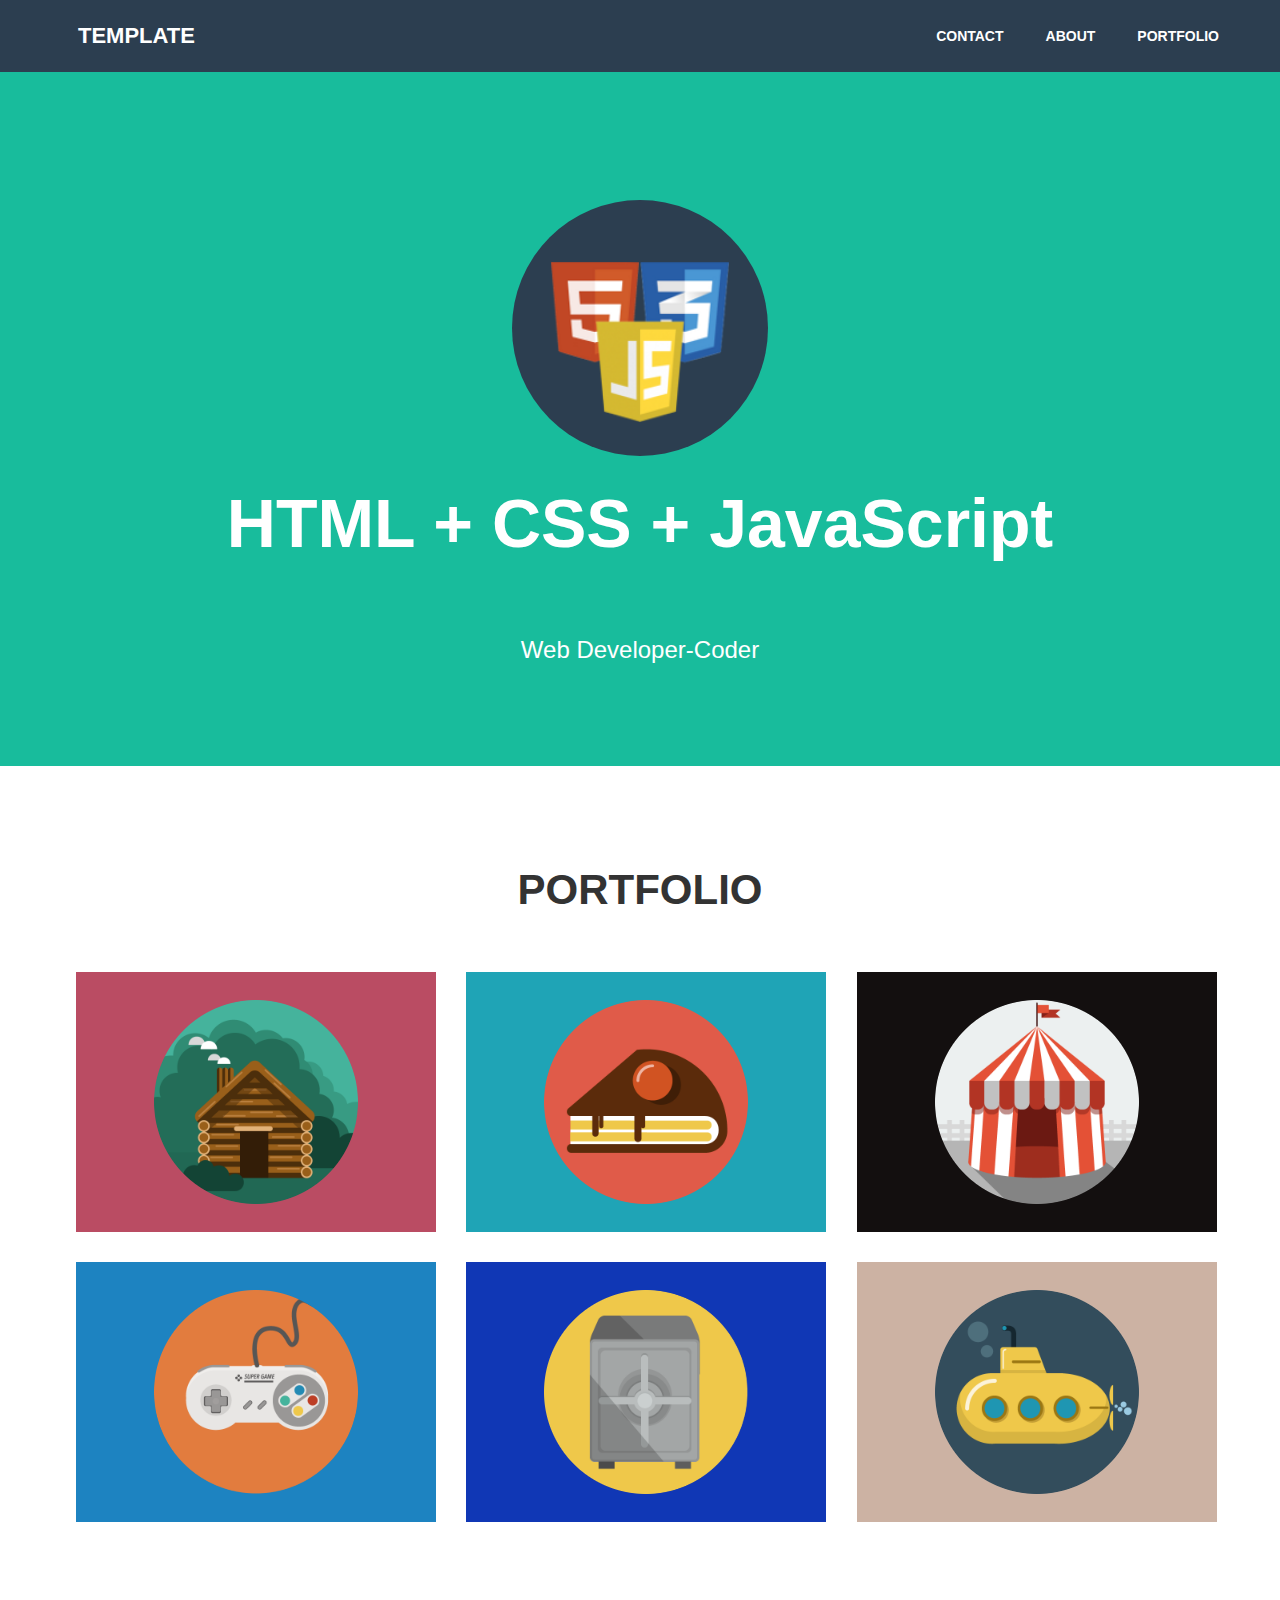
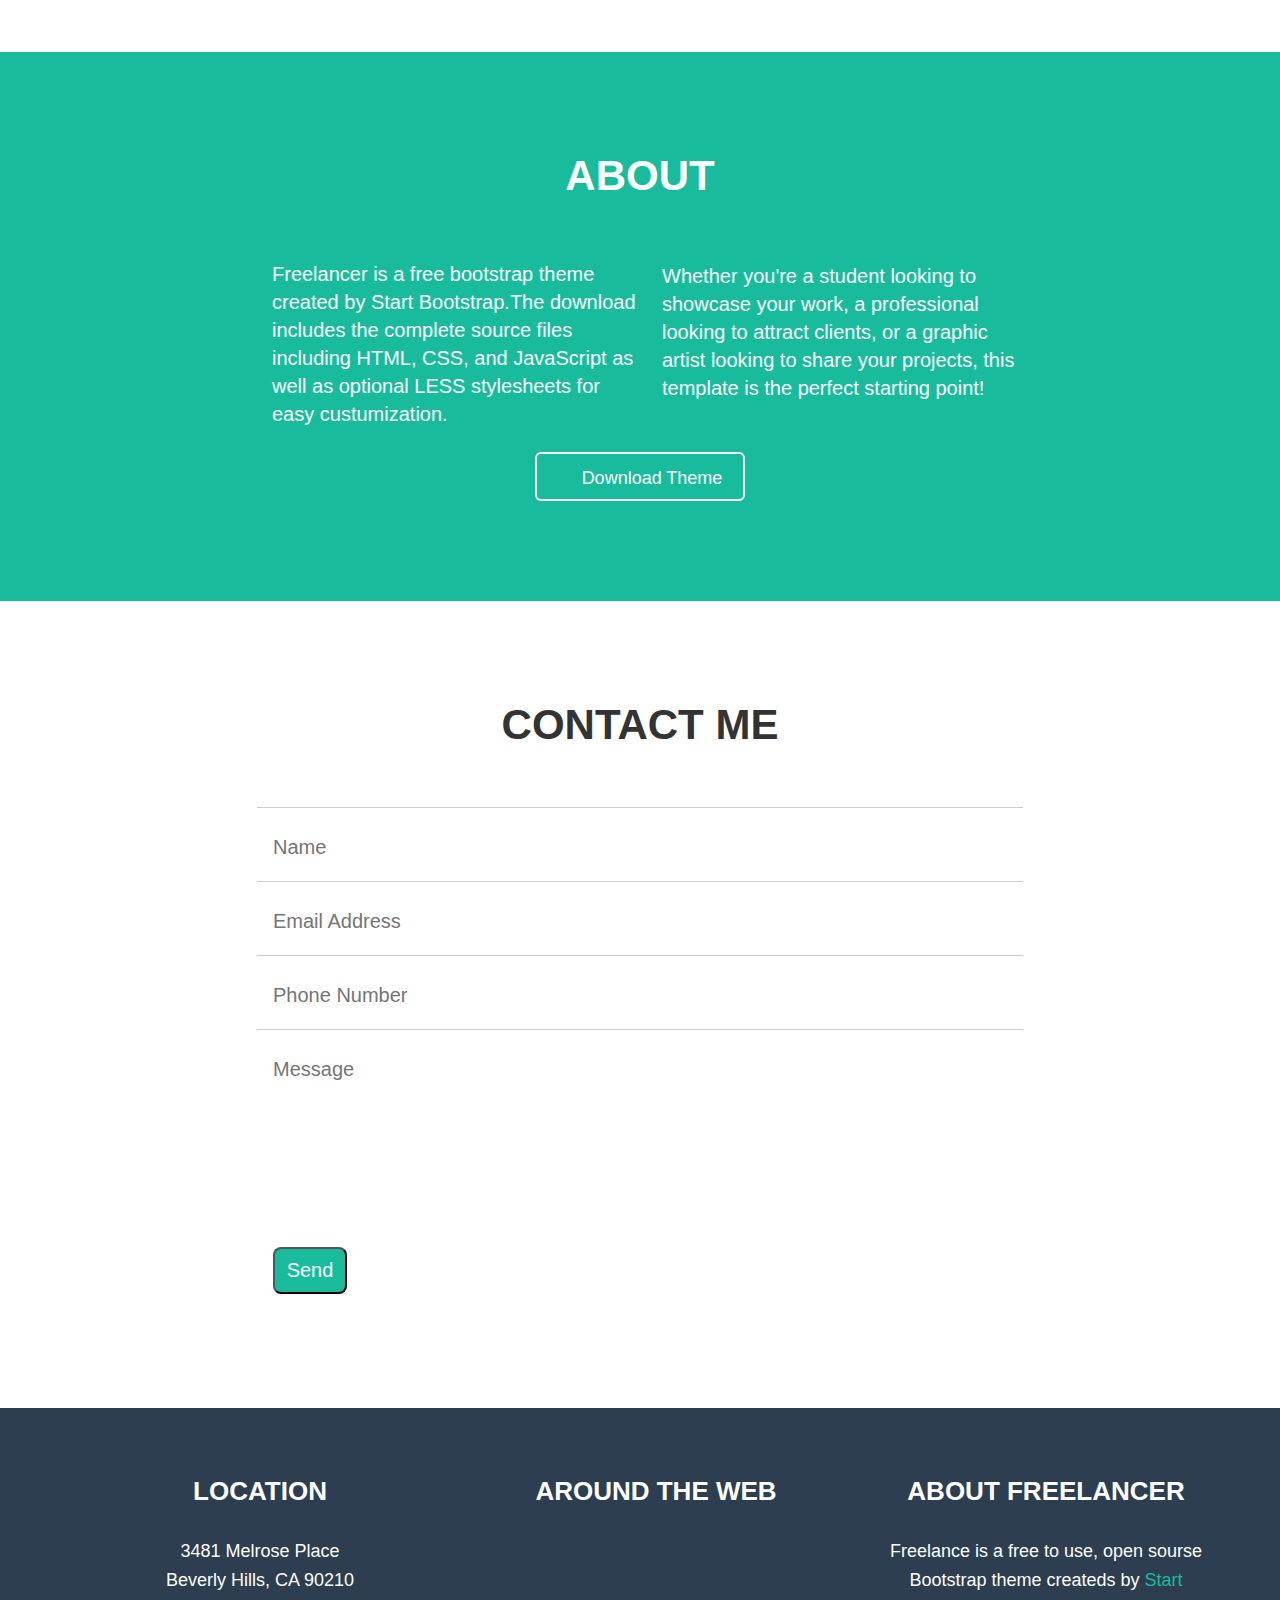
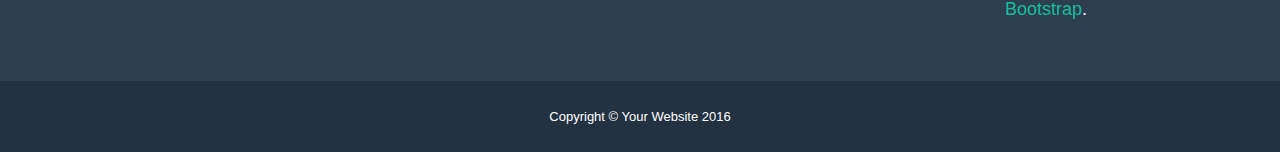
==== first/index.html @ 32bc9514 "init-bottom-pane, init-bottom-bar" ====
<!DOCTYPE html>
<html>
    <head>
        <meta charset="utf-8">
        <title>Template</title>
        <link rel="stylesheet" href="main.css">
    </head>
    <body>
        <div class="top-bar">
            <div class="container">
                <a href="#" class="top-bar-name">Template</a>
                <ul class="top-bar-navigation">
                    <li>
                        <a href="#">Portfolio</a>
                    </li>
                    <li>
                        <a href="#">About</a>
                    </li>
                    <li>
                        <a href="#">Contact</a>
                    </li>
                </ul>
            </div>
        </div>
        <div class="top-pane">
            <div class="container">
                <div class="top-pane-logo"></div>
                    <div class="top-pane-title">HTML + CSS + JavaScript</div>
                    <div class="top-pane-desctiption">Web Developer-Coder</div>
            </div>
        </div>
        <div class="main-content">
            <div class="container">
                <div class="main-content-brief-bag">Portfolio</div>
                <div class="main-content-item-list">
                    <div class="main-content-item home">
                        <img src="img/home.png">
                    </div>
                    <div class="main-content-item cake">
                        <img src="img/cake.png">
                    </div>
                    <div class="main-content-item tent">
                        <img src="img/tent.png">
                    </div>
                    <div class="main-content-item joystick">
                        <img srcset="img/joystick.png">
                    </div>
                    <div class="main-content-item strongbox">
                        <img src="img/strongbox.png">
                    </div>
                    <div class="main-content-item submarine">
                        <img src="img/submarine.png">
                    </div>
                </div>
            </div>
        </div>
        <div class="main-about">
            <div class="container">
                <div class="about-me">About</div>
                <div class="main-about-description">
                    Freelancer is a free bootstrap theme created by Start 
                       Bootstrap.The download includes the complete source 
                       files including HTML, CSS, and JavaScript as well as 
                       optional LESS stylesheets for easy custumization.
                </div>
                <div class="main-about-sentence">
                    <p>Whether you're a student looking to showcase your work,
                    a professional looking to attract clients, or a graphic
                    artist looking to share your projects, this template is
                    the perfect starting point!</p>
                </div>
            </div>
            <form action="" method="post">
                <div class="download-action">
                    <button type="submit">Download Theme</button>
                </div>
            </form>
        </div>
        <div class="main-contact">
            <div class="contain">
                <div class="contact-me">Contact me</div>
                <form action="" method="post">
                    <div class="main-contact wrapper">
                        <div>
                            <input type="text" id="name" placeholder="Name">
                        </div>
                        <div>
                            <input type="text" id="email"
                                   placeholder="Email Address">
                        </div>
                        <div>
                            <input type="text" id="phone"
                                   placeholder="Phone Number">
                        </div>
                        <div>
                            <input type="text" id="message"
                                   placeholder="Message">
                        </div>
                        <div class="send-action">
                            <button type="submit">Send</button>
                        </div>
                    </div>
                </form>
            </div>
        </div>
        <div class="bottom-pane">
            <div class="container">
                <div class="bottom-pane-location">
                    <div class="bottom-pane-title">
                        Location
                    </div>
                    <div class="bottom-pane-place">
                        3481 Melrose Place
                    </div>
                    <div class="bottom-pane-street">
                        Beverly Hills, CA 90210
                    </div>
                </div>
                <div class="bottom-pane-web">
                    <div class="bottom-pane-title">
                        Around The Web
                    </div>
                </div>
                <div class="bottom-pane-freelancer">
                    <div class="bottom-pane-title">
                        About freelancer
                    </div>
                    <div class="bottom-pane-text">
                        Freelance is a free to use, open sourse
                        Bootstrap theme createds by <a href="#">Start
                        Bootstrap</a>.
                    </div>
                </div>
            </div>
        </div>
        <div class="bottom-bar">
            <div class="container">
            Copyright &#169; Your Website 2016
            </div>
        </div>
    </body>
</html>
---- first/main.css ----
body {
    margin:0;
    height: 3349px;
    font-family: sans-serif;
}
body:after {
    content: '';
    display: block;
    background: url(screenshot.png) top center no-repeat;
    width: 100%;
    height: 3349px;
    position: absolute;
    top: 0;
    left: 0;
    opacity: 0.6;
}
body:hover:after {
    display: none;
}
.top-bar {
    background: #2c3e50;
    color: #fff;
}
.top-bar-name {
    text-transform: uppercase;
    font-size: 22px;
    font-weight: 900;
    line-height: 46px;
    padding: 13px 38px;
    display: inline-block;
    color: #fff;
    text-decoration: none;
}
.container {
    max-width: 1200px;
    margin: 0 auto;
}
.top-bar-navigation, .top-bar-navigation li {
    display: inline-block;
    list-style: none;
    margin: 0;
    padding: 0;
    float: right;
}
.top-bar-navigation a {
    text-transform: uppercase;
    text-decoration: none;
    font-size: 14px;
    font-weight: 900;
    line-height: 44px;
    padding: 14px 21px;
    display: inline-block;
    color: #fff;
}
.container:after {
  content: '';
  display: block;
  clear: both;
}
.top-pane {
    background: #18bc9c;
    text-align: center;
    padding: 128px 0 102px;
 }
.top-pane-logo {
    background: #2c3e50;
    width: 256px;
    height: 256px;
    border-radius: 128px;
    background: #2c3e50
        url("img/logo.png") no-repeat 50% 65%;
    background-size: 180px;
    margin: 0 auto;
}
.top-pane-title{
    font-size: 68px;
    font-weight: bold;
    color: #fff;
    margin: 28px auto;
    
}
.top-pane-desctiption {
    font-size: 24px;
    color: #fff;
    font-weight: 500;
    text-transform: capitalize;
    white-space: pre;
    padding-top: 46px;
    margin: 0 auto;
}
.main-content-brief-bag {
    font-size: 42px;
    text-transform: uppercase;
    font-weight: 900;
    text-align: center;
    color: #333;
    padding: 100px 0 38px;
}
.main-content {    
    padding-bottom: 120px;
}
.main-content-item {
    display: inline-block;
    width: 30%;
    margin: 20px 0 10px 36px;
    vertical-align: top;
}
img {
    padding: 28px 78px 24px;
}
.home {
    background: #ba4c63;
}
.cake {
    background: #1fa4b6;
}
.tent {
    background: #130f0f;
}
.joystick {
    background: #1d83c1;
}
.strongbox {
    background: #1037b5;
}
.submarine {
    background: #ccb2a3;
}
.cake ,.strongbox ,.tent ,.submarine {
    margin-left: 26px;
}
.main-about {
    background: #18bc9c;
    padding-bottom: 100px;
    color: #fff;
    
}
.about-me {
    font-size: 42px;
    text-transform: uppercase;
    font-weight: 900;
    text-align: center;
    padding: 100px 0 42px;
}
.main-about-description {
    padding: 18px 0 0 232px;
    font-size: 20px;
    width: 370px;
    float: left;
    line-height: 1.4;
}
.main-about-sentence {
    padding: 0 218px 0 0;
    font-size: 20px;
    width: 360px;
    float: right;
    line-height: 1.4;
}
.about-me:after {
    content: "";
  display: table;
  clear: both;
}
.download-action button {
    display: block;
    width: 210px;
    border: 2px solid #fff;
    border-radius: 6px;
    color: #fff;
    background: #18bc9c;
    margin: 24px auto 0;
    font-size: 18px;
    padding: 14px 20px 10px 44px;
}
.main-contact {
    text-align: center;
}
.contact-me {
    font-size: 42px;
    text-transform: uppercase;
    font-weight: 900;
    padding: 100px 0 58px;
    color: #333;
}
.main-contact form {
    width: 100%;
}
.main-contact input {
    border: none;
    border-top: 1px solid #ccc;
    background: #fff;
    font-size: 20px;
    color: #a0a0a0;
    padding: 28px 20px 22px 16px;
    width: 730px;
    margin: 0 auto;
}
.send-action button {
    margin: 144px 660px 114px 0;
    font-size: 20px;
    padding: 10px 12px;
    border-radius: 8px;
    background: #18bc9c;
    color: #fff;
}
.bottom-pane{
    width: 100%;
    background: #2c3e50;
    color: #fff;
    text-align: center;
    padding-bottom: 58px;
}
.bottom-pane-title {
    font-size: 26px;
    text-transform: uppercase;
    font-weight: bold;
    padding: 68px 0 30px;
}
.bottom-pane-location {
    margin-left: 40px;
}
.bottom-pane-location,
.bottom-pane-web,
.bottom-pane-freelancer {
    float: left;
    width: 30%;
    
}
.bottom-pane:after {
  content: "";
  display: table;
  clear: both;
}
.bottom-pane-street,
.bottom-pane-place,
.bottom-pane-text {
     font-size: 18px;
     line-height: 1.6;
}
.bottom-pane-web {
    margin-left: 36px;
}
.bottom-pane-freelancer {
    margin-left: 30px;
}
.bottom-pane-text a {
    text-decoration: none;
    color: #18bc9c;
}
.bottom-bar {
    background: #233140;
    text-align: center;
    font-size: 13px;
    padding: 28px 0 28px;
    color: #fff;
}
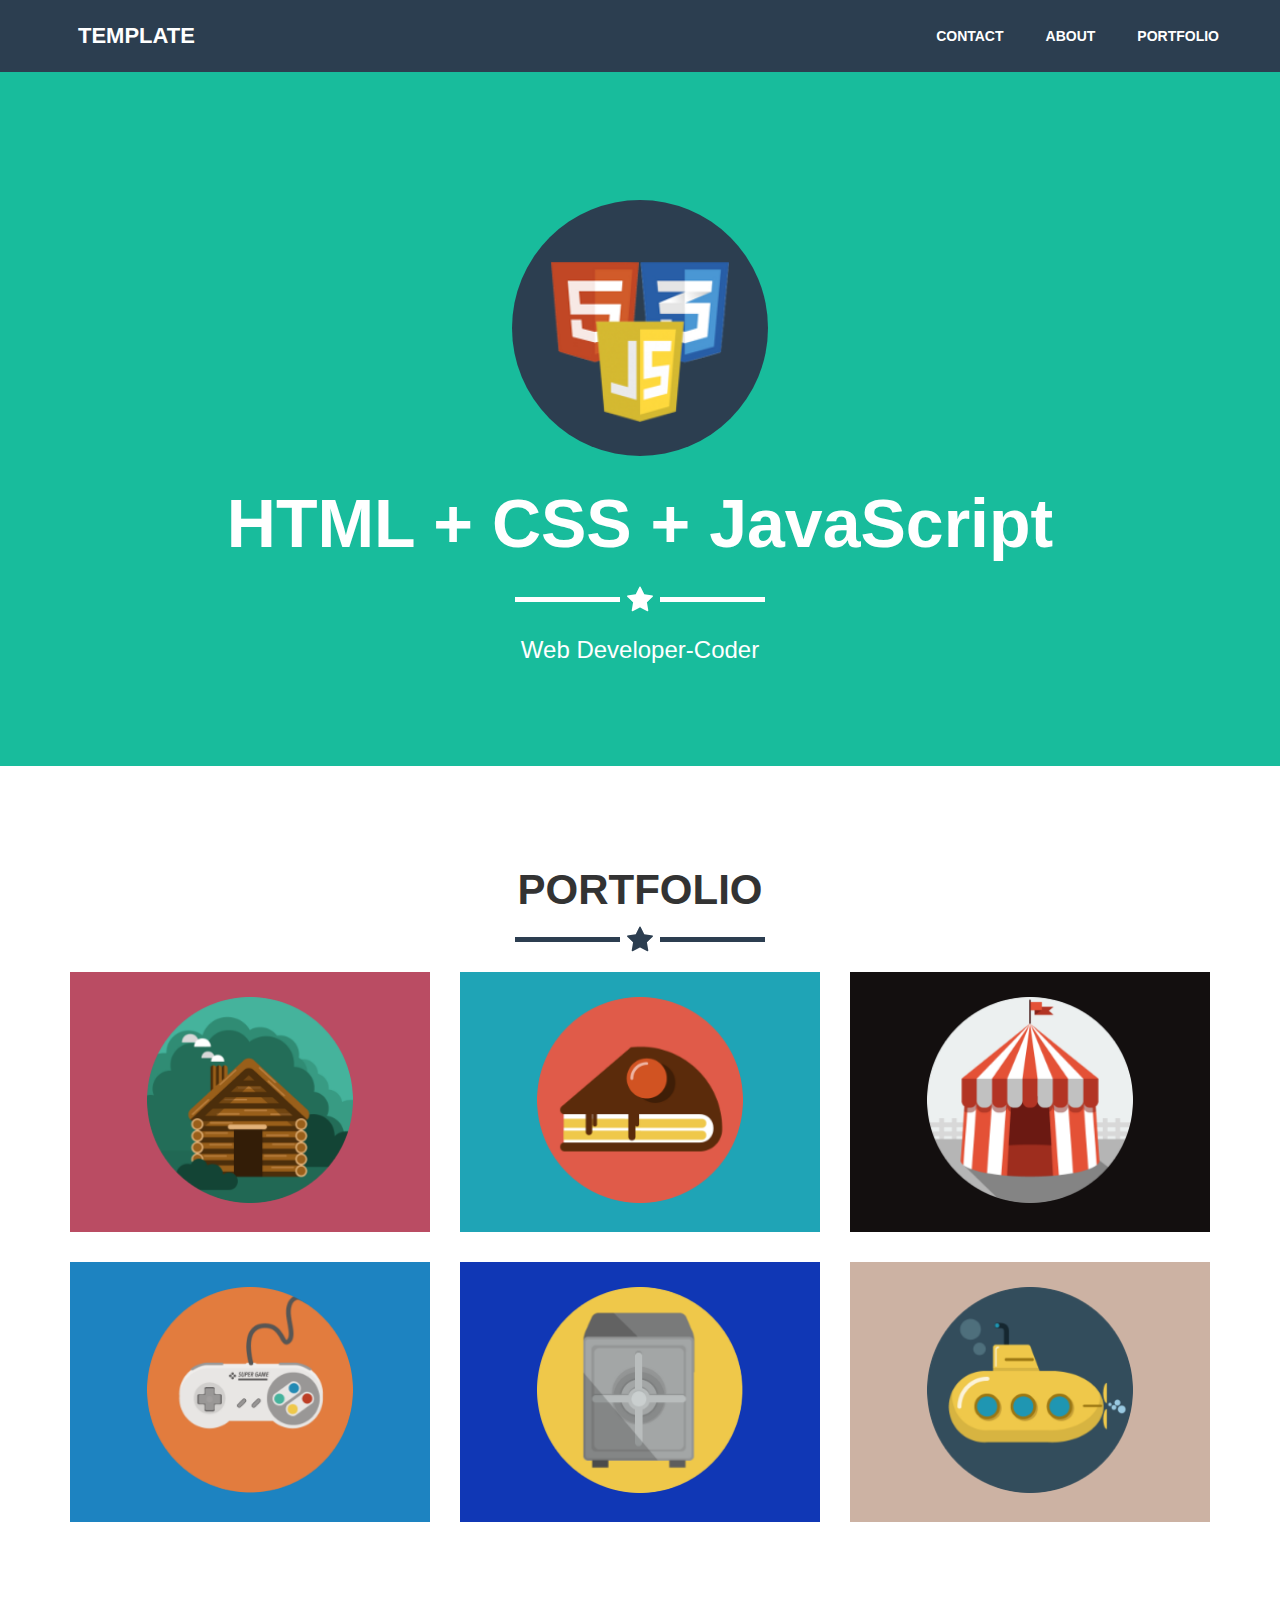
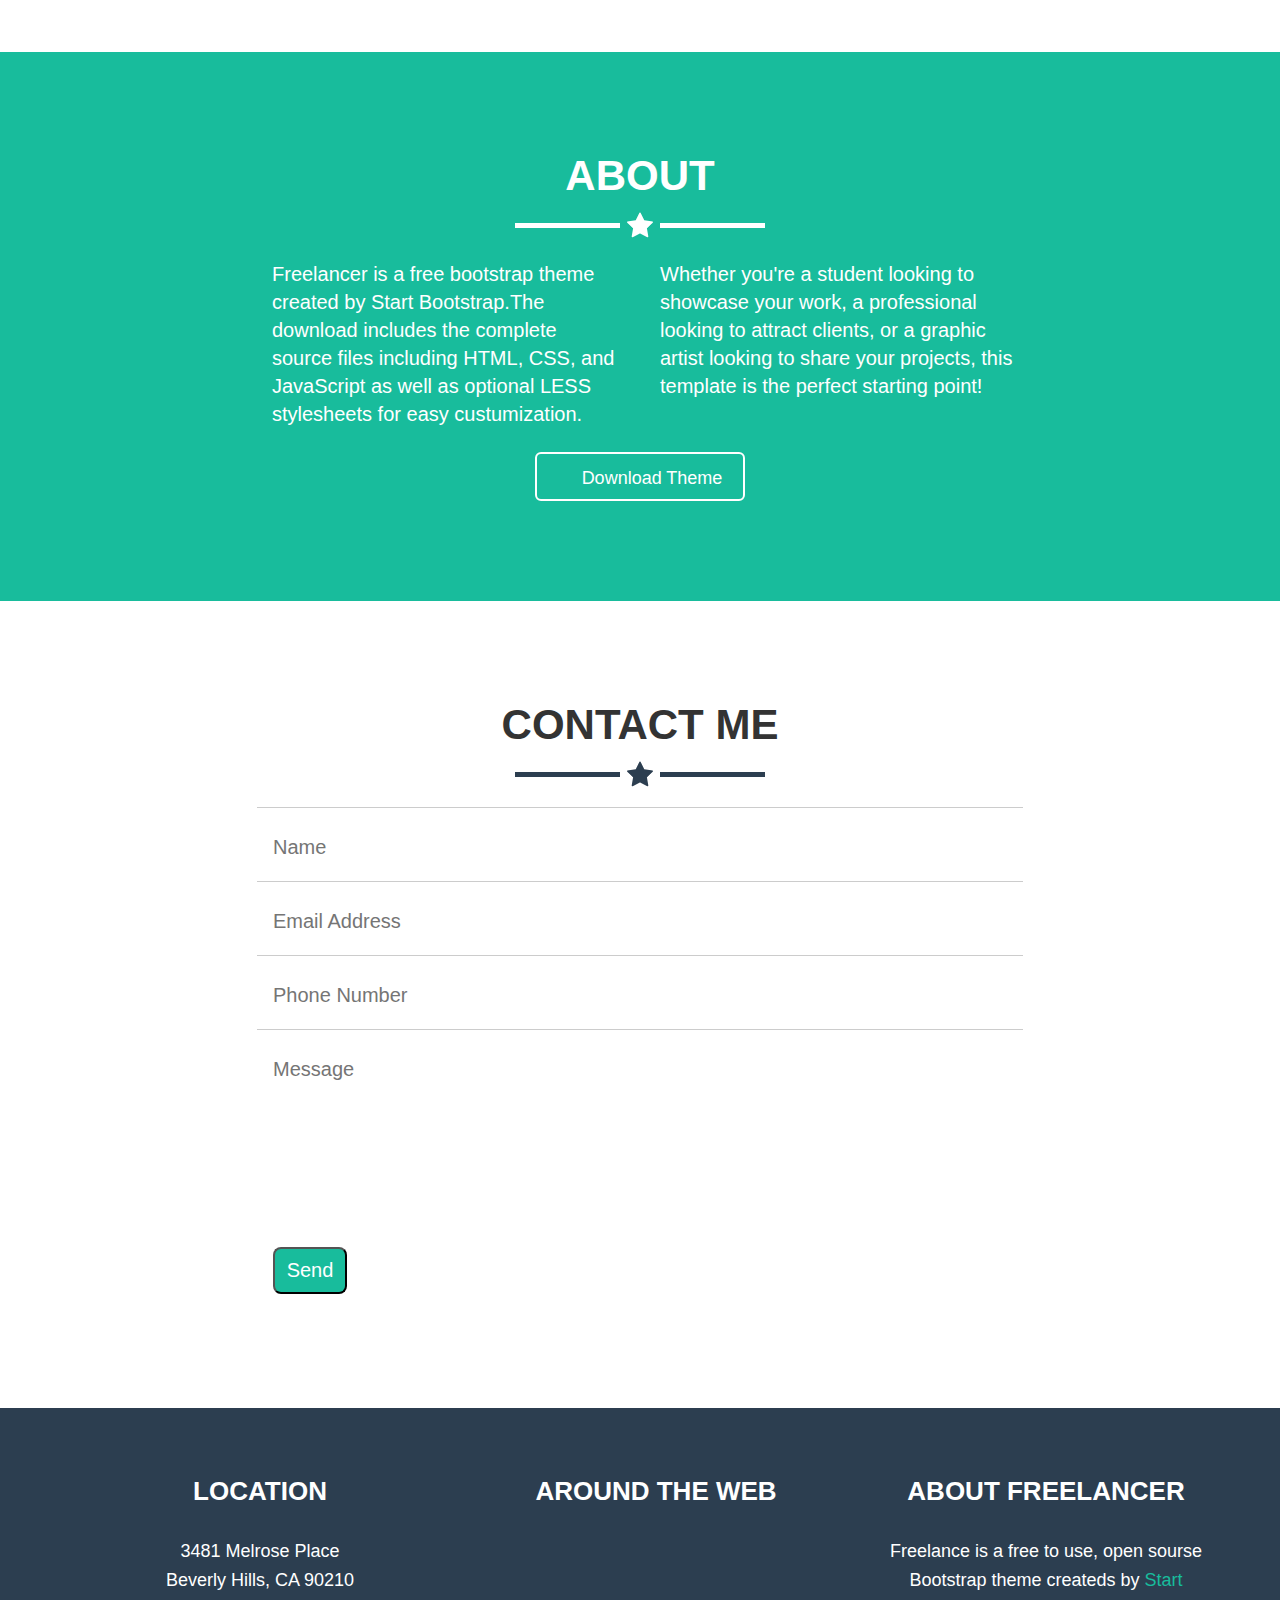
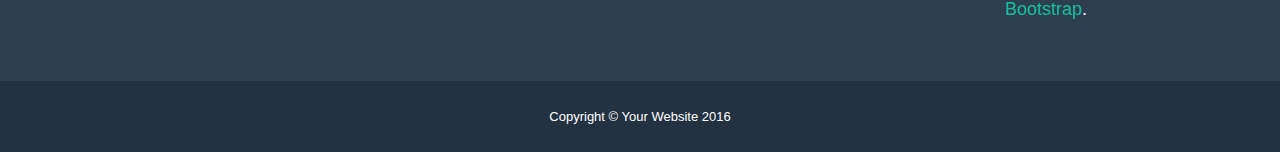
==== commit 8f3e3119: "init-bottom-pane, init-bottom-bar" ====
--- a/first/index.html
+++ b/first/index.html
@@ -64,10 +64,10 @@
                        optional LESS stylesheets for easy custumization.
                 </div>
                 <div class="main-about-sentence">
-                    <p>Whether you're a student looking to showcase your work,
+                    Whether you're a student looking to showcase your work,
                     a professional looking to attract clients, or a graphic
                     artist looking to share your projects, this template is
-                    the perfect starting point!</p>
+                    the perfect starting point!
                 </div>
             </div>
             <form action="" method="post">
@@ -134,9 +134,7 @@
             </div>
         </div>
         <div class="bottom-bar">
-            <div class="container">
-            Copyright &#169; Your Website 2016
-            </div>
+            Copyright &copy; Your Website 2016
         </div>
     </body>
 </html>--- a/first/main.css
+++ b/first/main.css
@@ -4,7 +4,7 @@
     font-family: sans-serif;
 }
 body:after {
-    content: '';
+    /*content: '';*/
     display: block;
     background: url(screenshot.png) top center no-repeat;
     width: 100%;
@@ -72,12 +72,19 @@
     background-size: 180px;
     margin: 0 auto;
 }
-.top-pane-title{
+.top-pane-title {
     font-size: 68px;
     font-weight: bold;
     color: #fff;
-    margin: 28px auto;
-    
+    margin: 28px auto 0;
+}
+.top-pane-title:after {
+    content: '';
+    display: block;
+    max-width: 250px;
+    height: 26px;
+    background: url("img/star.png") no-repeat center center;
+    margin: 24px auto 0;
 }
 .top-pane-desctiption {
     font-size: 24px;
@@ -85,7 +92,7 @@
     font-weight: 500;
     text-transform: capitalize;
     white-space: pre;
-    padding-top: 46px;
+    padding-top: 24px;
     margin: 0 auto;
 }
 .main-content-brief-bag {
@@ -94,19 +101,37 @@
     font-weight: 900;
     text-align: center;
     color: #333;
-    padding: 100px 0 38px;
+    padding: 100px 0 0;
+}
+.main-content-brief-bag:after {
+    content: '';
+    display: block;
+    max-width: 250px;
+    height: 26px;
+    background: url("img/star-blue.png") no-repeat center center;
+    margin: 12px auto 0;
 }
 .main-content {    
-    padding-bottom: 120px;
+    padding-bottom: 100px;
 }
 .main-content-item {
-    display: inline-block;
-    width: 30%;
-    margin: 20px 0 10px 36px;
-    vertical-align: top;
+    display: block;
+    width: 33.33%;
+    float: left;
+    padding: 25px 0;
+    margin: 0 0 30px;
+    text-align: center;
+    border-left: 15px solid #fff;
+    border-right: 15px solid #fff;
+    box-sizing: border-box;
+    box-shadow: 0 0 5px 0 #fff;
 }
 img {
-    padding: 28px 78px 24px;
+    max-width: 206px;
+    width: 80%;
+}
+.main-content-item-list {
+    padding: 20px 15px;
 }
 .home {
     background: #ba4c63;
@@ -125,9 +150,6 @@
 }
 .submarine {
     background: #ccb2a3;
-}
-.cake ,.strongbox ,.tent ,.submarine {
-    margin-left: 26px;
 }
 .main-about {
     background: #18bc9c;
@@ -140,25 +162,38 @@
     text-transform: uppercase;
     font-weight: 900;
     text-align: center;
-    padding: 100px 0 42px;
+    padding: 100px 0 0;
+}
+.about-me:after {
+    content: '';
+    display: block;
+    max-width: 250px;
+    height: 26px;
+    background: url("img/star.png") no-repeat center center;
+    margin: 12px auto 0;
 }
 .main-about-description {
-    padding: 18px 0 0 232px;
+    padding: 22px 20px 0;
     font-size: 20px;
-    width: 370px;
+    width: 50%;
     float: left;
     line-height: 1.4;
+    box-sizing: border-box;
 }
 .main-about-sentence {
-    padding: 0 218px 0 0;
+    padding: 22px 0 0 20px;
     font-size: 20px;
-    width: 360px;
-    float: right;
+    width: 50%;
+    float: left;
     line-height: 1.4;
+    box-sizing: border-box;
+}
+.main-about .container {
+    max-width: 776px;
 }
 .about-me:after {
     content: "";
-  display: table;
+  display: block;
   clear: both;
 }
 .download-action button {
@@ -179,8 +214,16 @@
     font-size: 42px;
     text-transform: uppercase;
     font-weight: 900;
-    padding: 100px 0 58px;
+    padding: 100px 0 20px;
     color: #333;
+}
+.contact-me:after {
+    content: '';
+    display: block;
+    max-width: 250px;
+    height: 26px;
+    background: url("img/star-blue.png") no-repeat center center;
+    margin: 12px auto 0;
 }
 .main-contact form {
     width: 100%;
@@ -192,7 +235,8 @@
     font-size: 20px;
     color: #a0a0a0;
     padding: 28px 20px 22px 16px;
-    width: 730px;
+    width: 100%;
+    max-width: 730px;
     margin: 0 auto;
 }
 .send-action button {
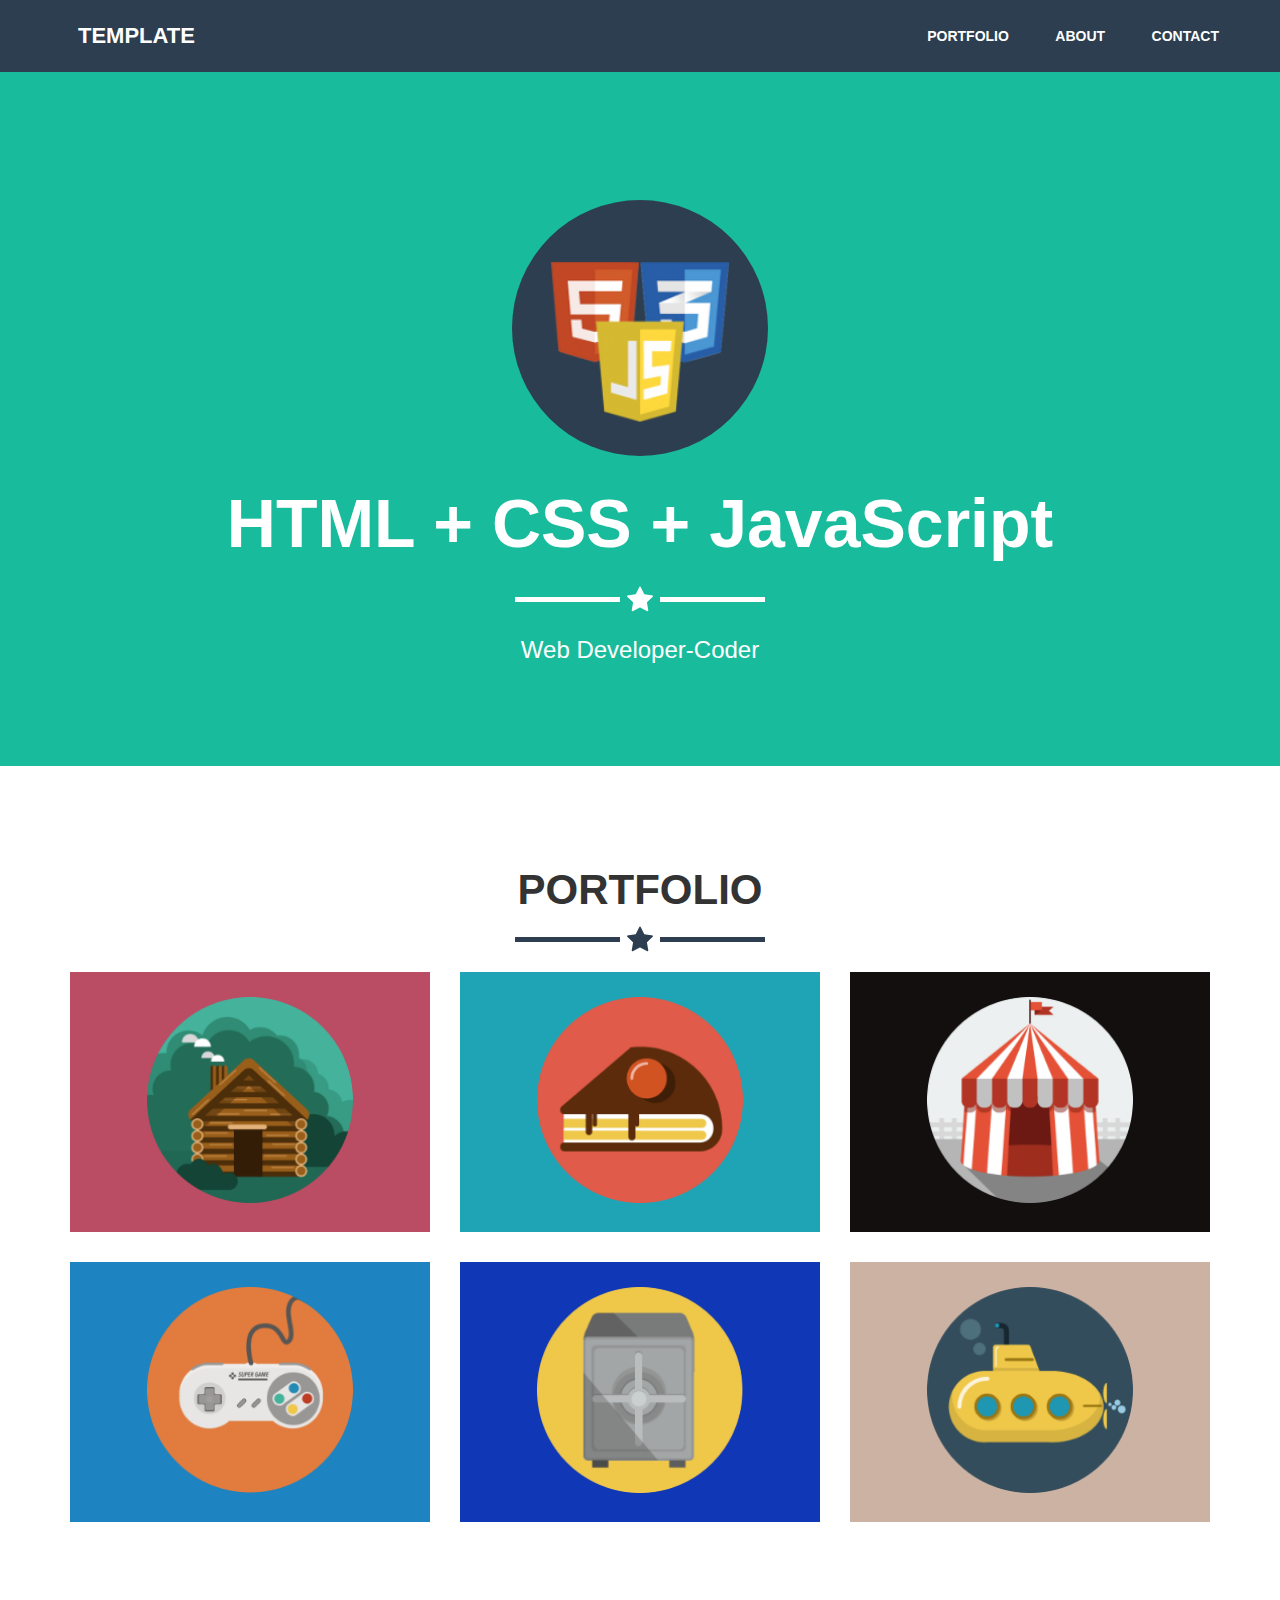
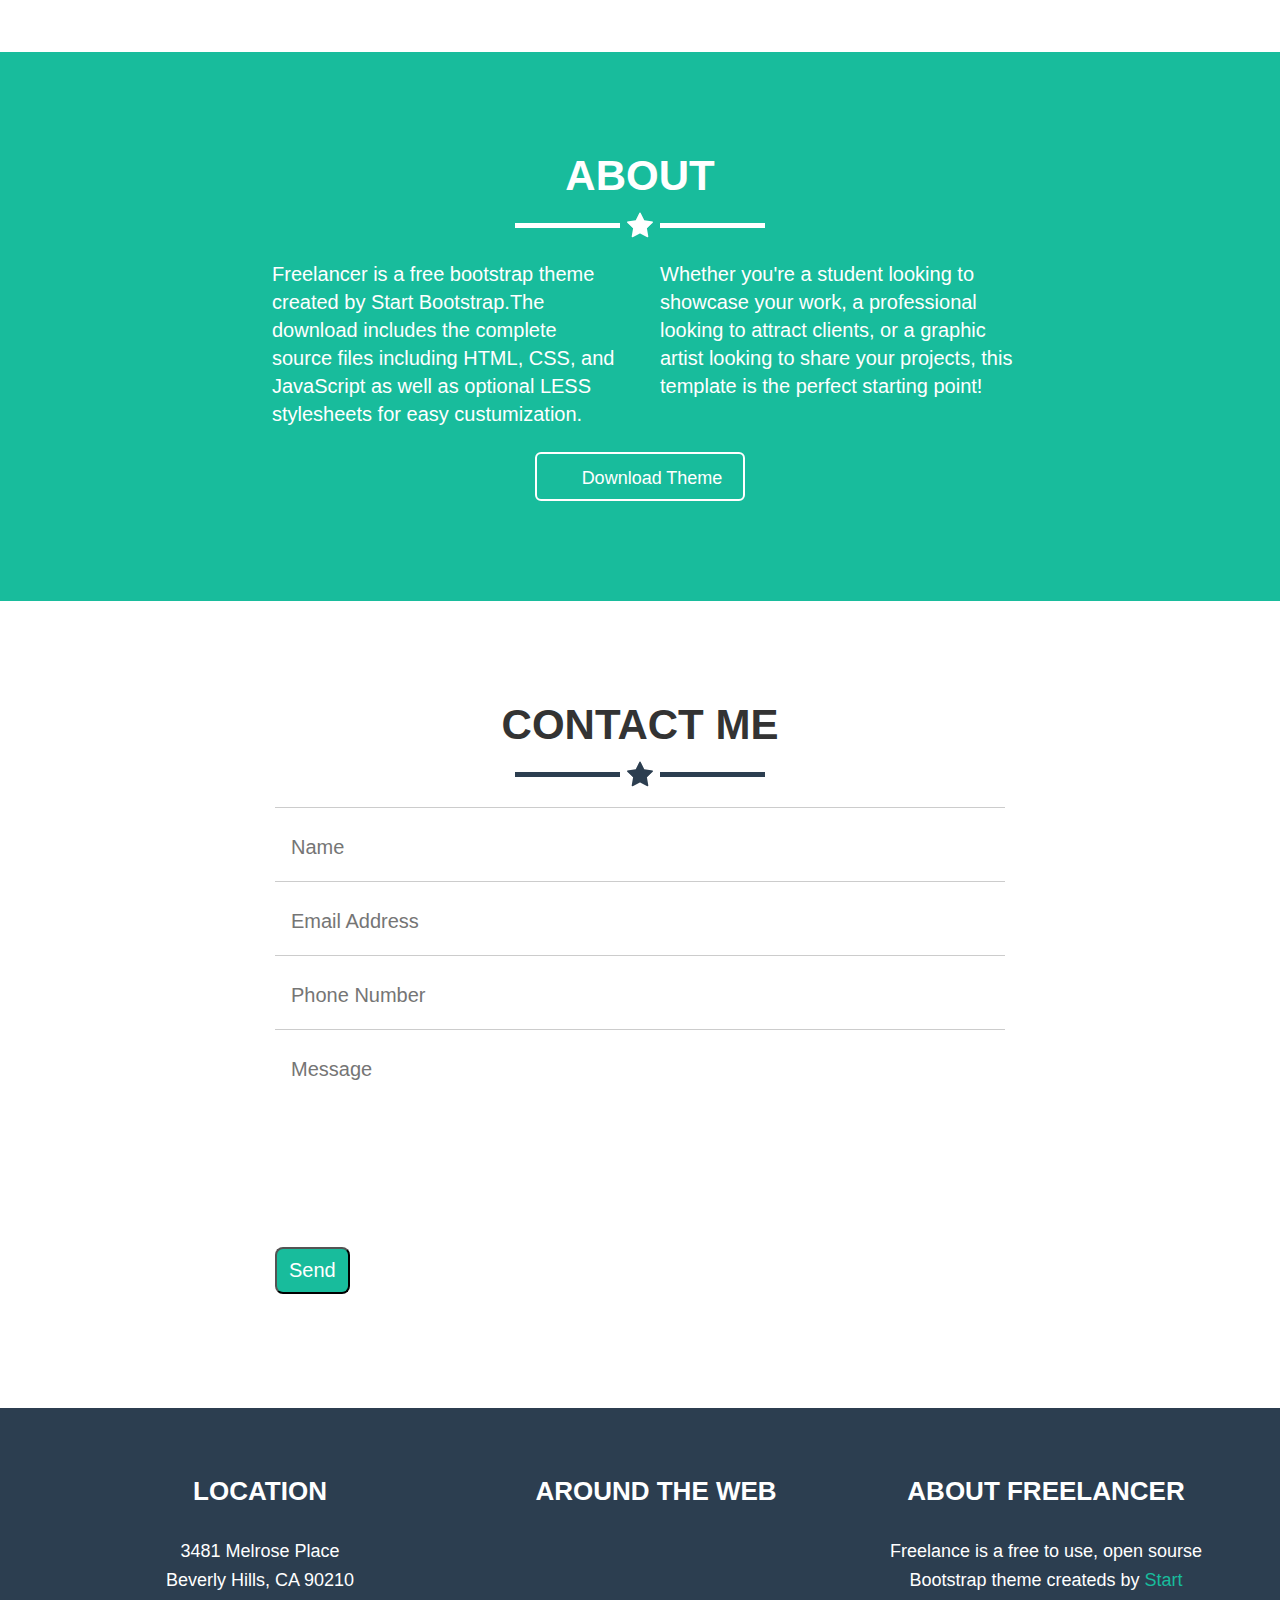
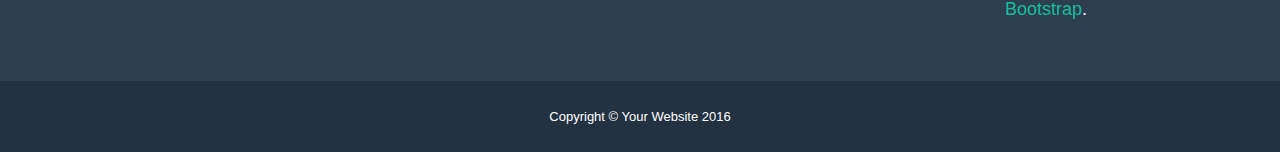
==== commit 6cde365d: "init-bottom-pane, init-bottom-bar" ====
--- a/first/index.html
+++ b/first/index.html
@@ -77,7 +77,7 @@
             </form>
         </div>
         <div class="main-contact">
-            <div class="contain">
+            <div class="container">
                 <div class="contact-me">Contact me</div>
                 <form action="" method="post">
                     <div class="main-contact wrapper">
--- a/first/main.css
+++ b/first/main.css
@@ -1,21 +1,6 @@
 body {
     margin:0;
-    height: 3349px;
     font-family: sans-serif;
-}
-body:after {
-    /*content: '';*/
-    display: block;
-    background: url(screenshot.png) top center no-repeat;
-    width: 100%;
-    height: 3349px;
-    position: absolute;
-    top: 0;
-    left: 0;
-    opacity: 0.6;
-}
-body:hover:after {
-    display: none;
 }
 .top-bar {
     background: #2c3e50;
@@ -30,6 +15,7 @@
     display: inline-block;
     color: #fff;
     text-decoration: none;
+    float: left;
 }
 .container {
     max-width: 1200px;
@@ -40,6 +26,8 @@
     list-style: none;
     margin: 0;
     padding: 0;
+}
+.top-bar-navigation {
     float: right;
 }
 .top-bar-navigation a {
@@ -228,6 +216,9 @@
 .main-contact form {
     width: 100%;
 }
+.main-contact .container {
+    max-width: 730px;
+}
 .main-contact input {
     border: none;
     border-top: 1px solid #ccc;
@@ -236,16 +227,19 @@
     color: #a0a0a0;
     padding: 28px 20px 22px 16px;
     width: 100%;
-    max-width: 730px;
-    margin: 0 auto;
+    box-sizing: border-box;
 }
 .send-action button {
-    margin: 144px 660px 114px 0;
+    margin: 144px 0 114px 0;
     font-size: 20px;
     padding: 10px 12px;
     border-radius: 8px;
     background: #18bc9c;
     color: #fff;
+}
+.send-action {
+    text-align: left;
+    
 }
 .bottom-pane{
     width: 100%;
@@ -297,4 +291,16 @@
     font-size: 13px;
     padding: 28px 0 28px;
     color: #fff;
+}
+@media (max-width: 750px) {
+    .top-bar-name {
+        display: block;
+        text-align: center;
+        float: none;
+    }
+    .top-bar-navigation  {
+        display: block;
+        float: none;
+        text-align: center;
+    }
 }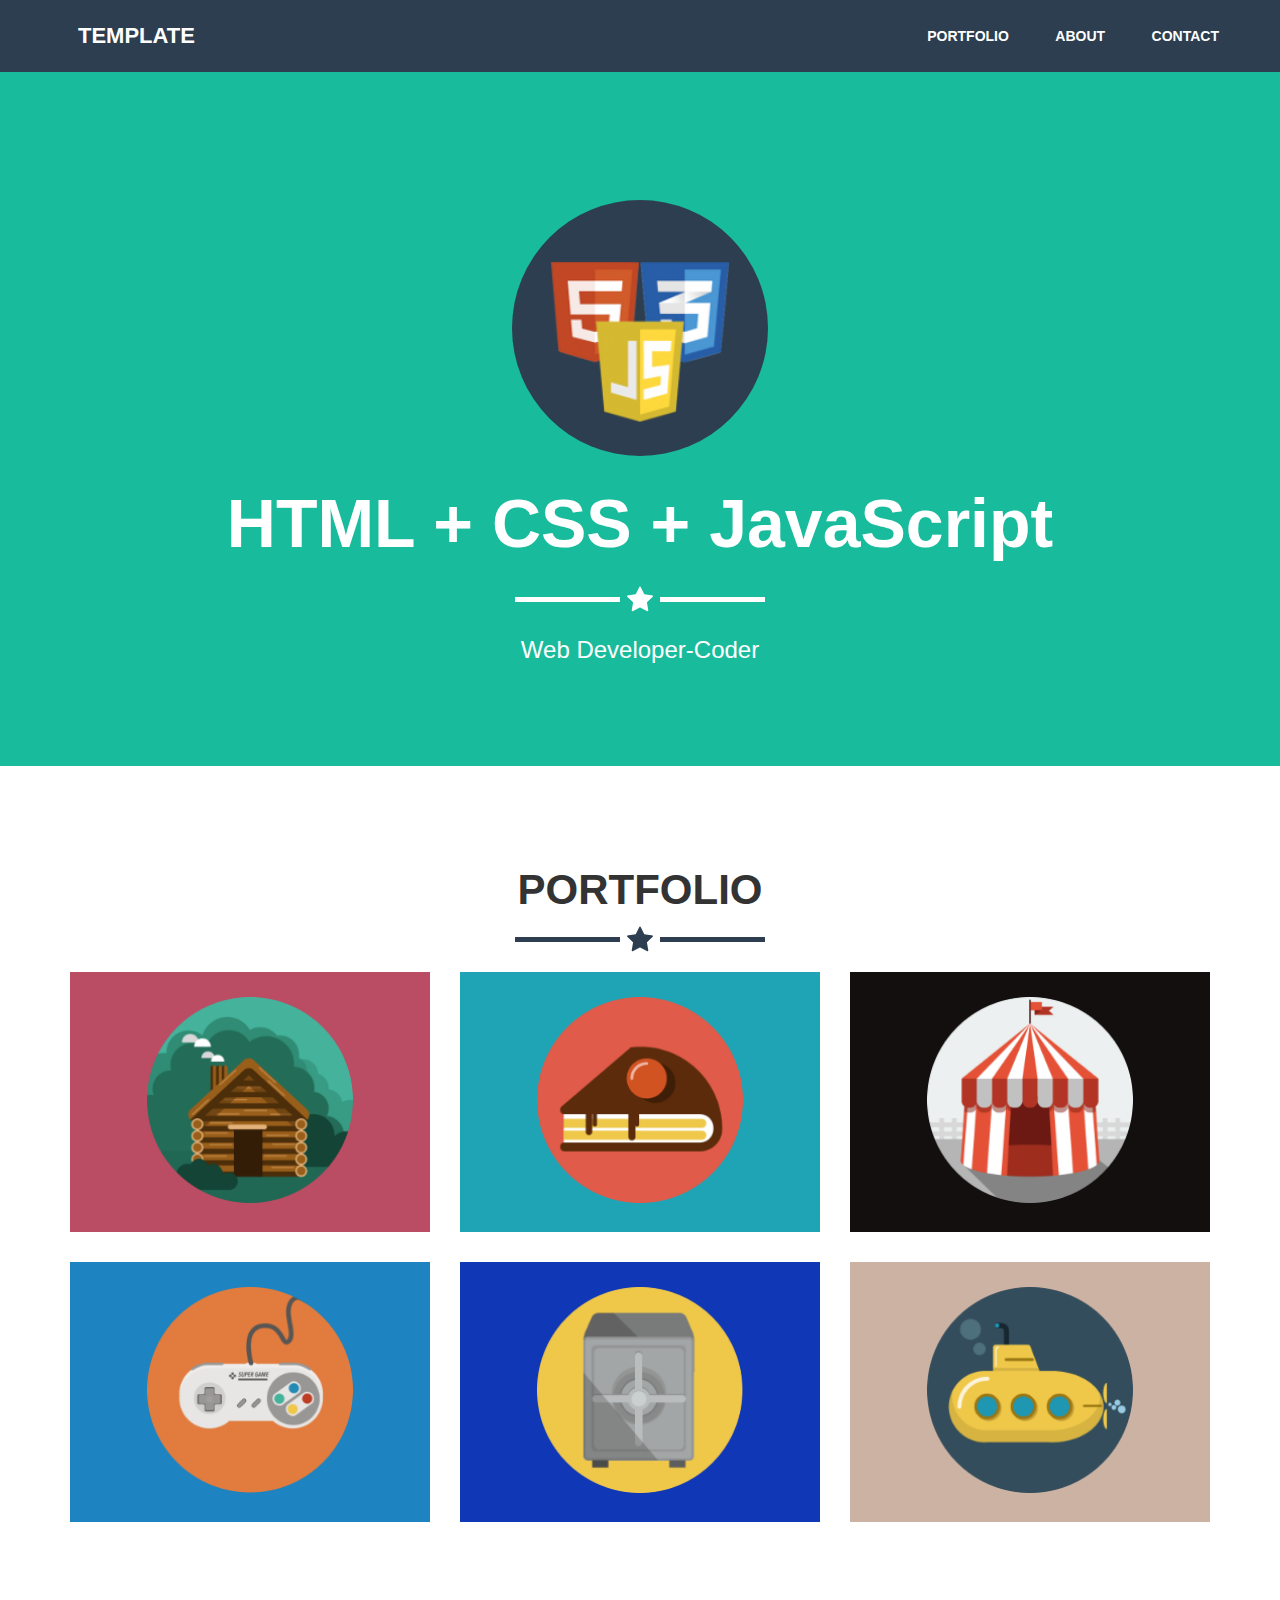
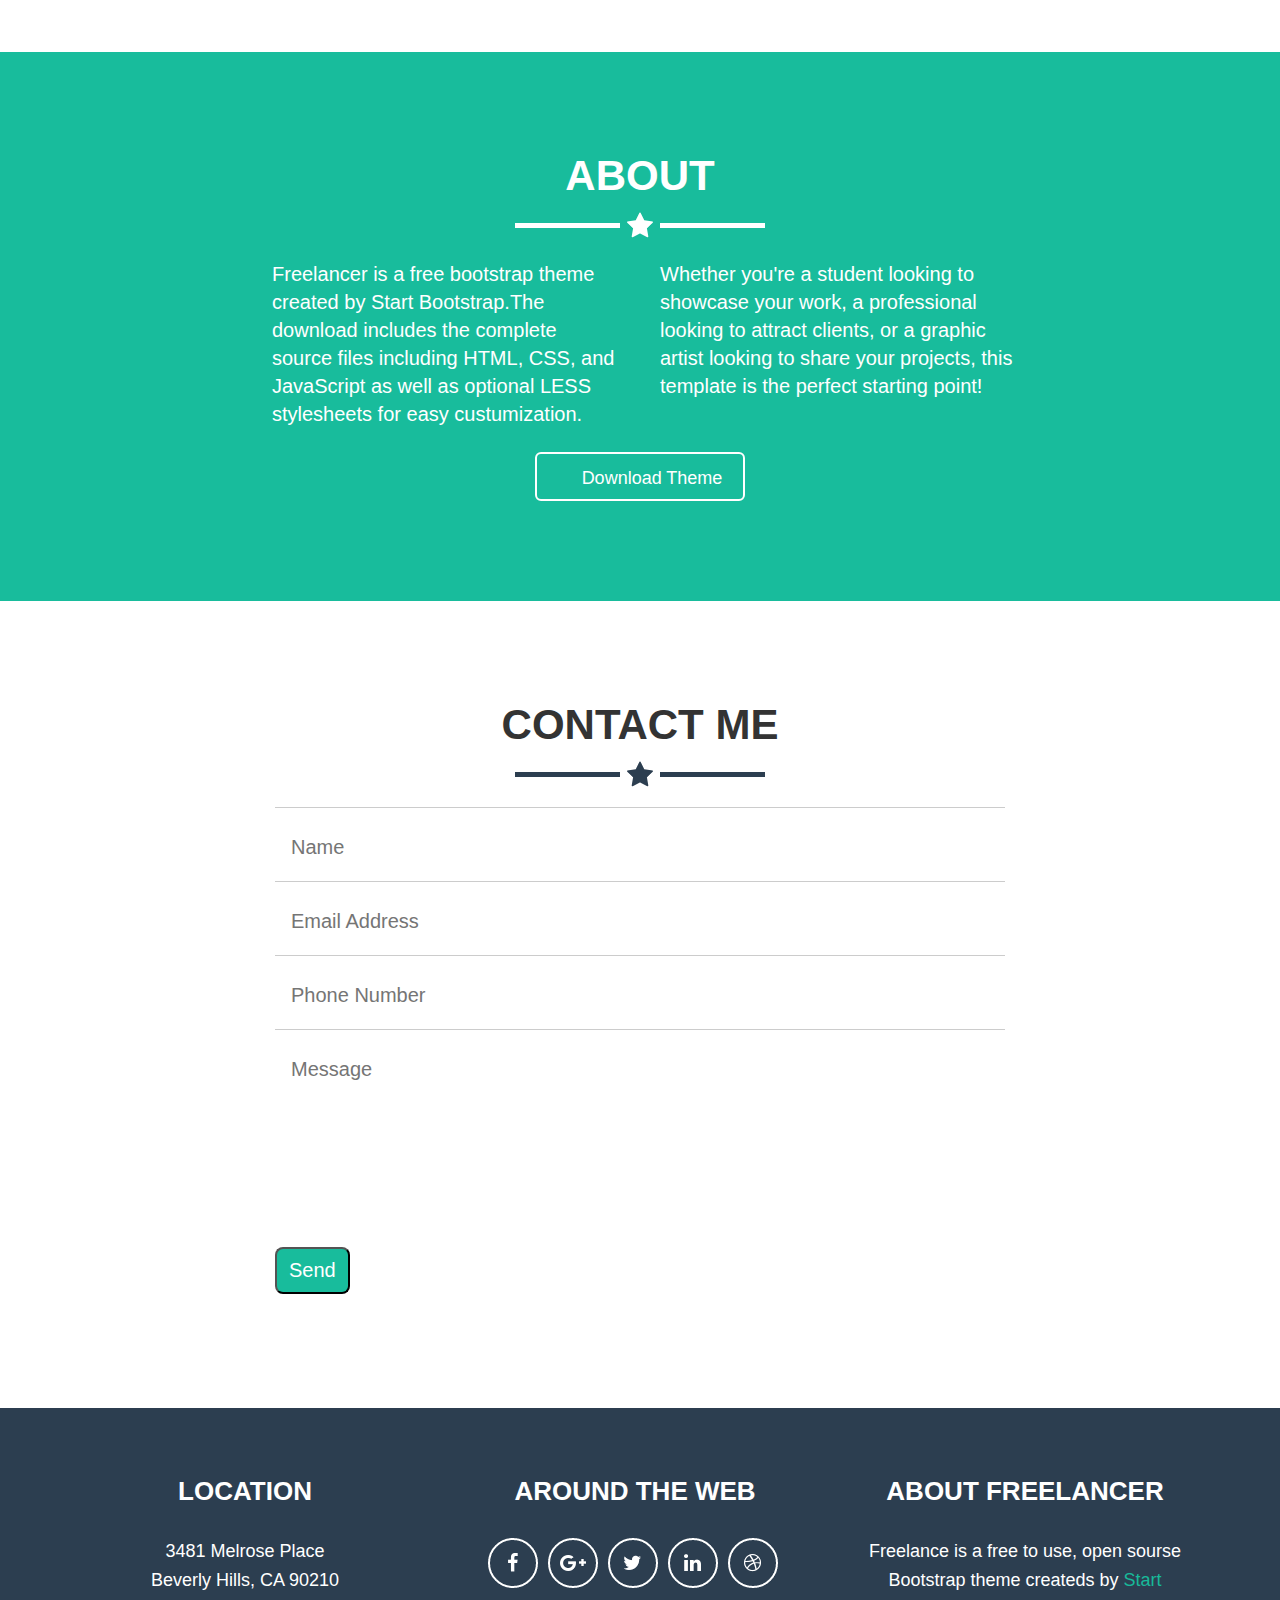
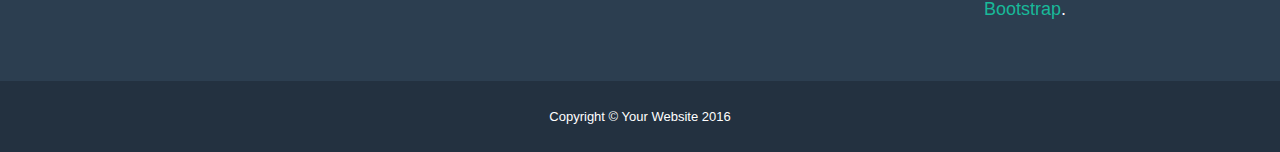
==== commit df1d98c0: "init-bottom-bar" ====
--- a/first/index.html
+++ b/first/index.html
@@ -117,8 +117,20 @@
                     </div>
                 </div>
                 <div class="bottom-pane-web">
-                    <div class="bottom-pane-title">
+                    <div class="bottom-pane-around">
                         Around The Web
+                    </div>
+                    <div class="main-social-item">
+                        <a href="#"><div class="social-item social-item-fb">
+                            </div></a>
+                        <a href="#"><div class="social-item social-item-gp">
+                            </div></a>
+                        <a href="#"><div class="social-item social-item-tw">
+                            </div></a>
+                        <a href="#"><div class="social-item social-item-in">
+                            </div></a>
+                        <a href="#"><div class="social-item social-item-hz">
+                            </div></a>
                     </div>
                 </div>
                 <div class="bottom-pane-freelancer">
--- a/first/main.css
+++ b/first/main.css
@@ -255,7 +255,7 @@
     padding: 68px 0 30px;
 }
 .bottom-pane-location {
-    margin-left: 40px;
+    margin-left: 25px;
 }
 .bottom-pane-location,
 .bottom-pane-web,
@@ -276,14 +276,50 @@
      line-height: 1.6;
 }
 .bottom-pane-web {
-    margin-left: 36px;
+    margin-left: 30px;
+}
+.bottom-pane-around {
+    font-size: 26px;
+    text-transform: uppercase;
+    font-weight: bold;
+    padding: 68px 0 0;
+}
+.main-social-item {
+    padding-top: 26px;
+    padding-left: 28px;
+}
+.social-item {
+    float: left;
+    background: url('img/social.png') no-repeat;
+    width: 34px;
+    height: 34px;
+    margin: 5px;
+    padding: 8px;
+}
+.social-item:hover {
+    border: 1px solid fuchsia;
+}
+.social-item-fb {
+    background-position: 0 0;
+}
+.social-item-gp {
+    background-position-x: -63px;
+}
+.social-item-tw {
+    background-position-x:  -126px;
+}
+.social-item-in {
+    background-position-x: -189px;
+}
+.social-item-hz {
+    background-position-x: -252px;
 }
 .bottom-pane-freelancer {
     margin-left: 30px;
 }
 .bottom-pane-text a {
+    color: #18b999;
     text-decoration: none;
-    color: #18bc9c;
 }
 .bottom-bar {
     background: #233140;
@@ -303,4 +339,13 @@
         float: none;
         text-align: center;
     }
+    .top-pane-title {
+    font-size: 38px;
+    }
+    .top-pane-logo {
+        width: 85px;
+        height: 85px;
+        background-size: 60px;
+        border-radius: 10px;
+    }
 }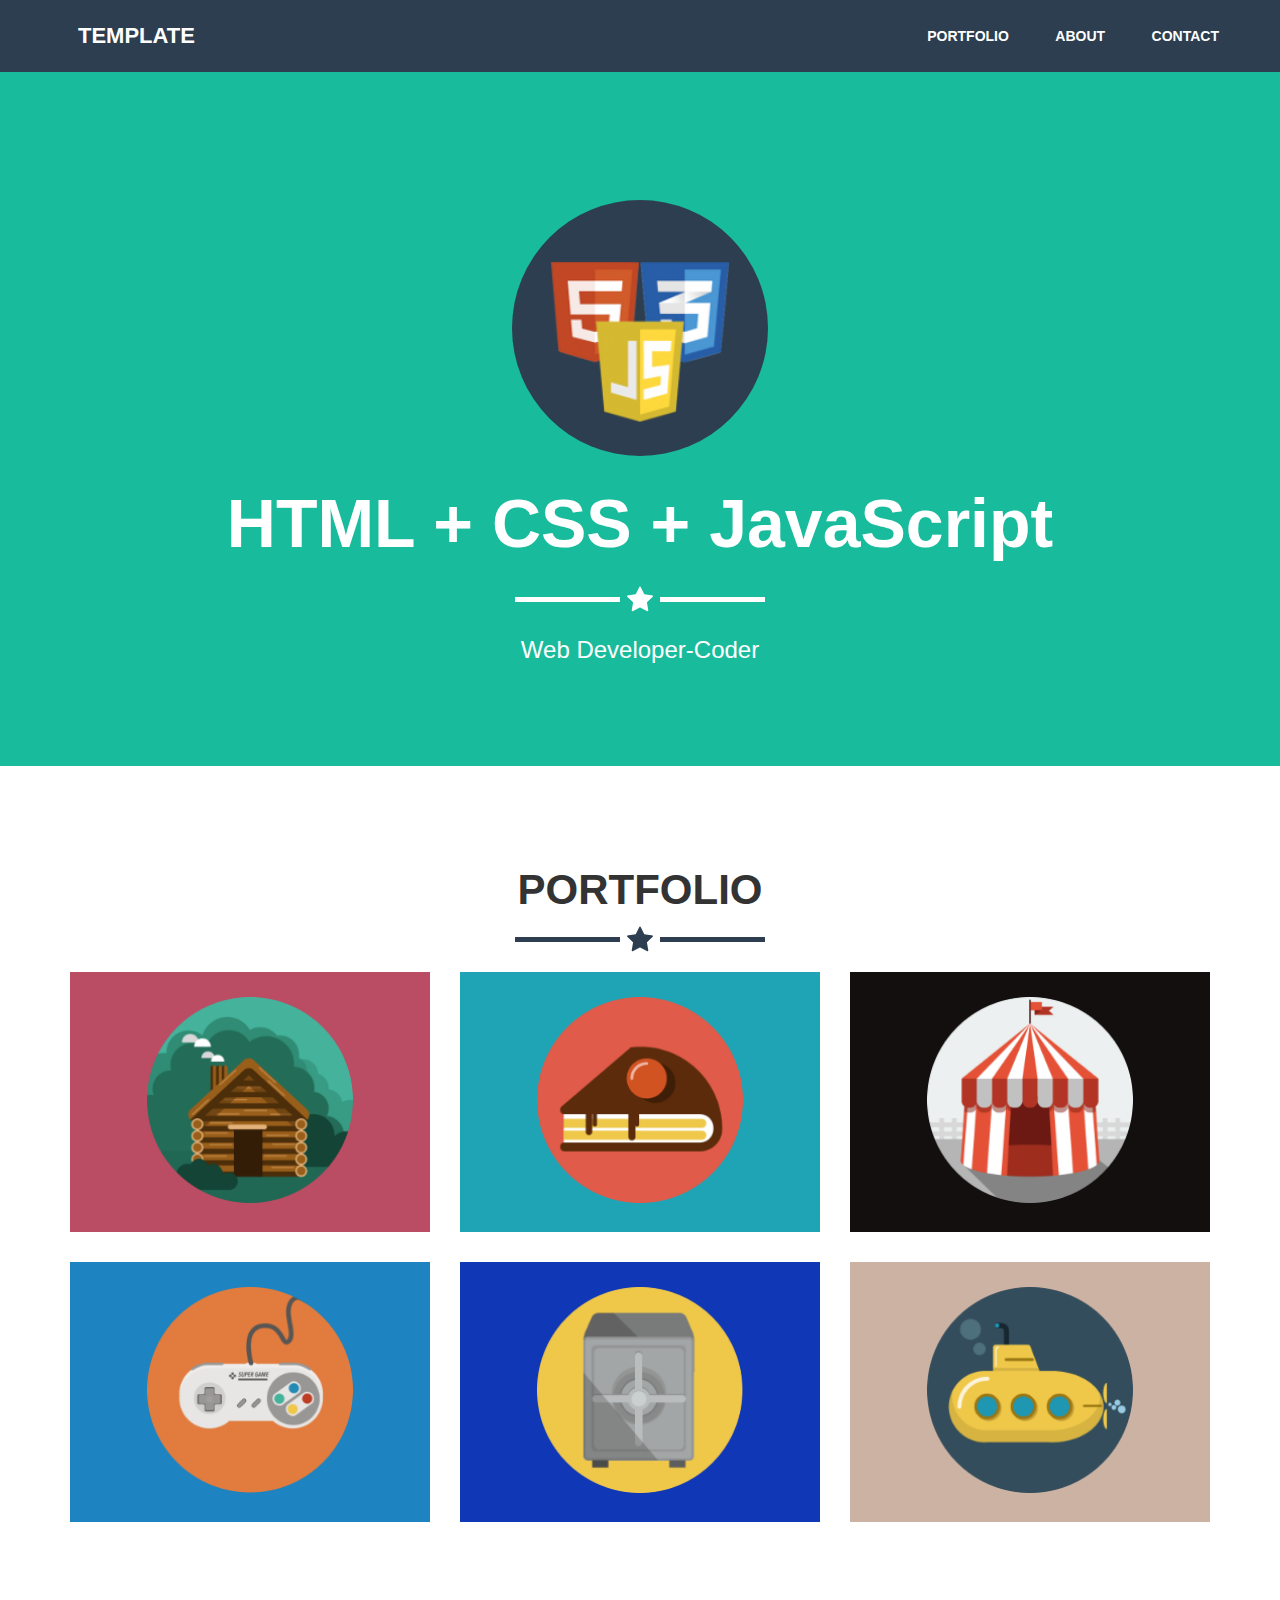
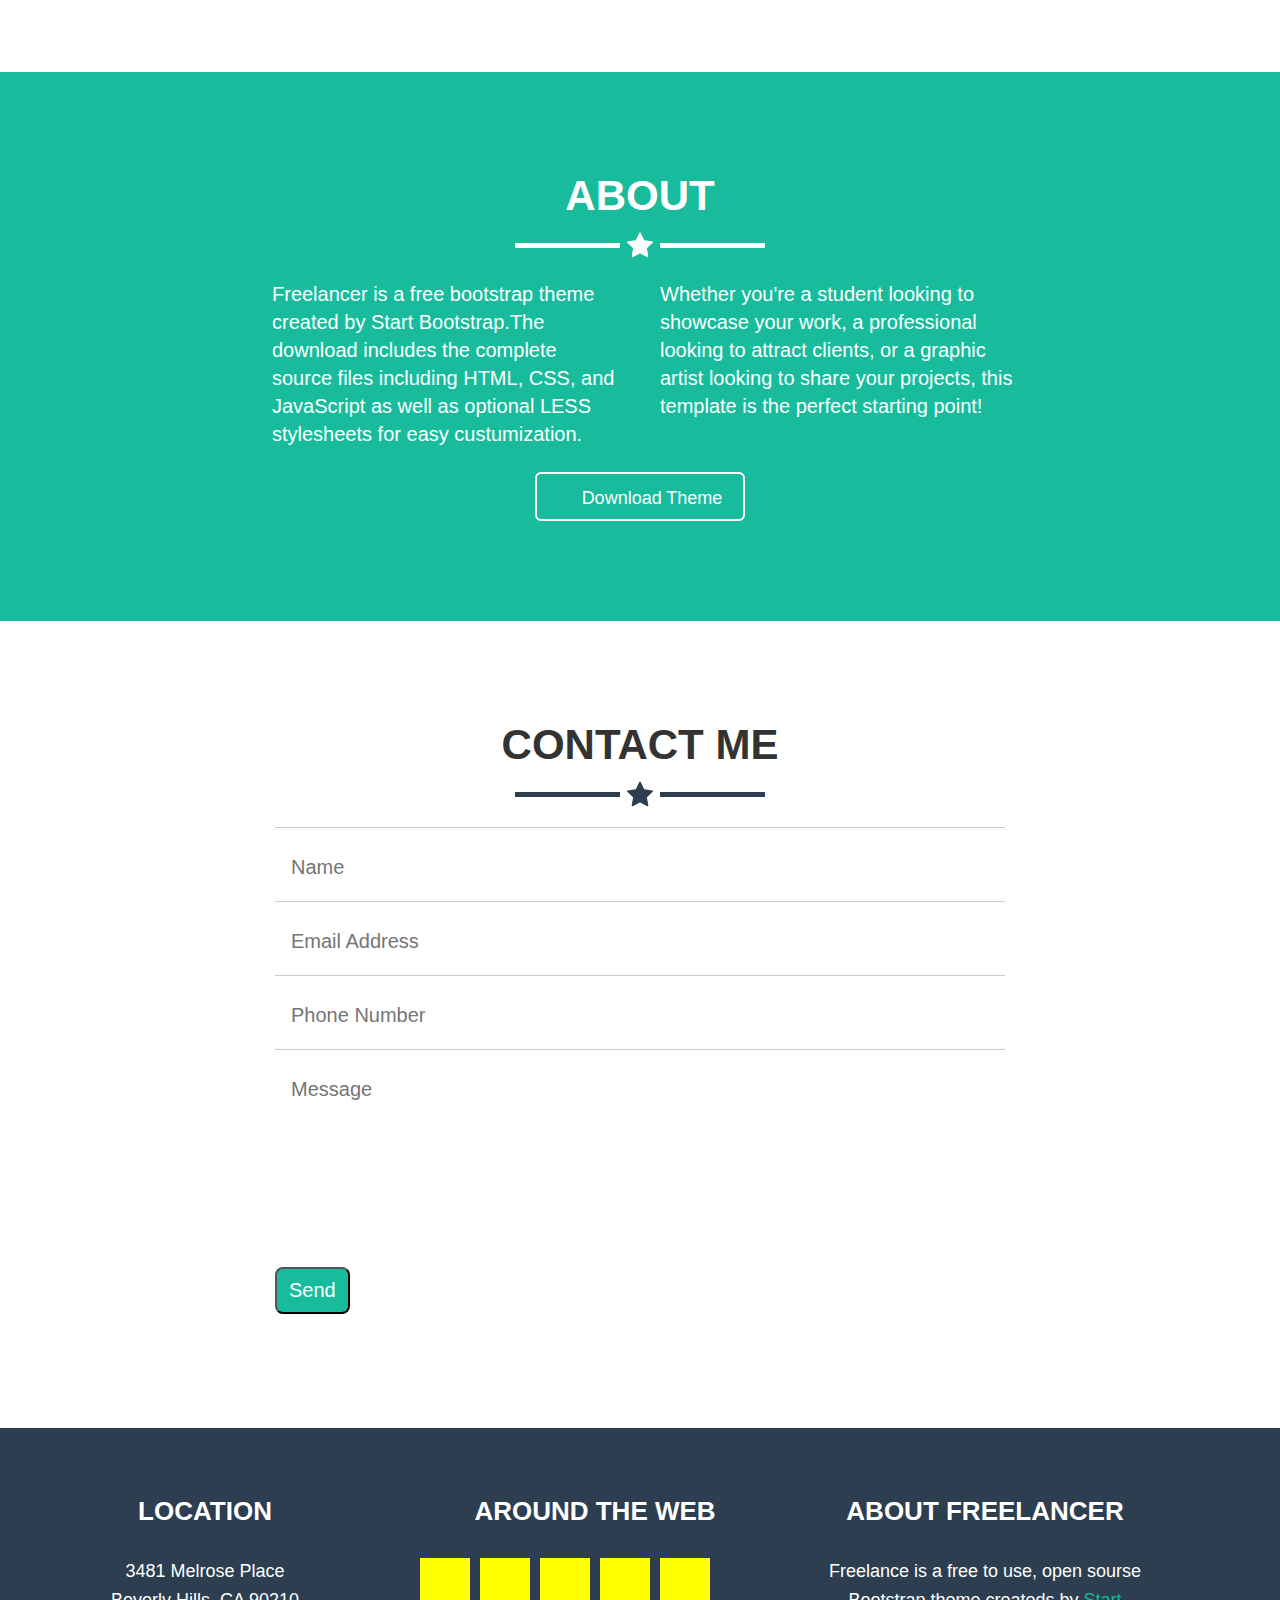
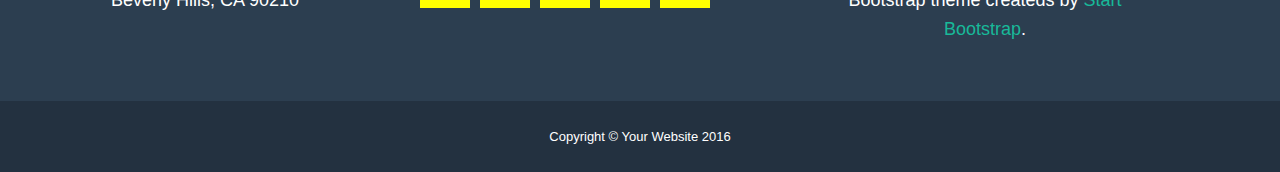
==== commit 48641f3e: "refactoring - add grid system" ====
--- a/first/index.html
+++ b/first/index.html
@@ -3,6 +3,7 @@
     <head>
         <meta charset="utf-8">
         <title>Template</title>
+        <link rel="stylesheet" href="grid.css">
         <link rel="stylesheet" href="main.css">
     </head>
     <body>
@@ -32,23 +33,23 @@
         <div class="main-content">
             <div class="container">
                 <div class="main-content-brief-bag">Portfolio</div>
-                <div class="main-content-item-list">
-                    <div class="main-content-item home">
+                <div class="main-content-item-list row">
+                    <div class="main-content-item home col-4">
                         <img src="img/home.png">
                     </div>
-                    <div class="main-content-item cake">
+                    <div class="main-content-item cake col-4">
                         <img src="img/cake.png">
                     </div>
-                    <div class="main-content-item tent">
+                    <div class="main-content-item tent col-4">
                         <img src="img/tent.png">
                     </div>
-                    <div class="main-content-item joystick">
+                    <div class="main-content-item joystick col-4">
                         <img srcset="img/joystick.png">
                     </div>
-                    <div class="main-content-item strongbox">
+                    <div class="main-content-item strongbox col-4">
                         <img src="img/strongbox.png">
                     </div>
-                    <div class="main-content-item submarine">
+                    <div class="main-content-item submarine col-4">
                         <img src="img/submarine.png">
                     </div>
                 </div>
@@ -103,9 +104,9 @@
                 </form>
             </div>
         </div>
-        <div class="bottom-pane">
+        <div class="bottom-pane row">
             <div class="container">
-                <div class="bottom-pane-location">
+                <div class="bottom-pane-location col-4">
                     <div class="bottom-pane-title">
                         Location
                     </div>
@@ -116,7 +117,7 @@
                         Beverly Hills, CA 90210
                     </div>
                 </div>
-                <div class="bottom-pane-web">
+                <div class="bottom-pane-web col-4">
                     <div class="bottom-pane-around">
                         Around The Web
                     </div>
@@ -133,7 +134,7 @@
                             </div></a>
                     </div>
                 </div>
-                <div class="bottom-pane-freelancer">
+                <div class="bottom-pane-freelancer col-4">
                     <div class="bottom-pane-title">
                         About freelancer
                     </div>
--- a/first/grid.css
+++ b/first/grid.css
@@ -0,0 +1,49 @@
+.row {
+    margin: 0 auto;
+}
+.row:after {
+    content: '';
+    display: block;
+    clear: both;
+}
+.row > * {
+    float: left;
+    box-sizing: border-box;
+}
+.col-1 {
+    width: 8.33%;
+}
+.col-2 {
+    width: 16.66%;
+}
+.col-3 {
+    width: 25%;
+}
+.col-4 {
+    width: 33.33%;
+}
+.col-5 {
+    width: 41.66%;
+}
+.col-6 {
+    width: 50%;
+}
+.col-7 {
+    width: 58.33%;
+}
+.col-8 {
+    width: 66.66%;
+}
+.col-9 {
+    width: 75%;
+}
+.col-10 {
+    width: 83.33%;
+}
+.col-11 {
+    width: 91.66%;
+}
+.col-12 {
+    width: 100%;
+}
+
--- a/first/main.css
+++ b/first/main.css
@@ -103,15 +103,11 @@
     padding-bottom: 100px;
 }
 .main-content-item {
-    display: block;
-    width: 33.33%;
-    float: left;
     padding: 25px 0;
     margin: 0 0 30px;
     text-align: center;
     border-left: 15px solid #fff;
     border-right: 15px solid #fff;
-    box-sizing: border-box;
     box-shadow: 0 0 5px 0 #fff;
 }
 img {
@@ -285,8 +281,10 @@
     padding: 68px 0 0;
 }
 .main-social-item {
+    
     padding-top: 26px;
-    padding-left: 28px;
+    
+    box-sizing: border-box;
 }
 .social-item {
     float: left;
@@ -295,6 +293,9 @@
     height: 34px;
     margin: 5px;
     padding: 8px;
+    background: yellow;
+    text-align: center;
+    
 }
 .social-item:hover {
     border: 1px solid fuchsia;
@@ -348,4 +349,4 @@
         background-size: 60px;
         border-radius: 10px;
     }
-}+}
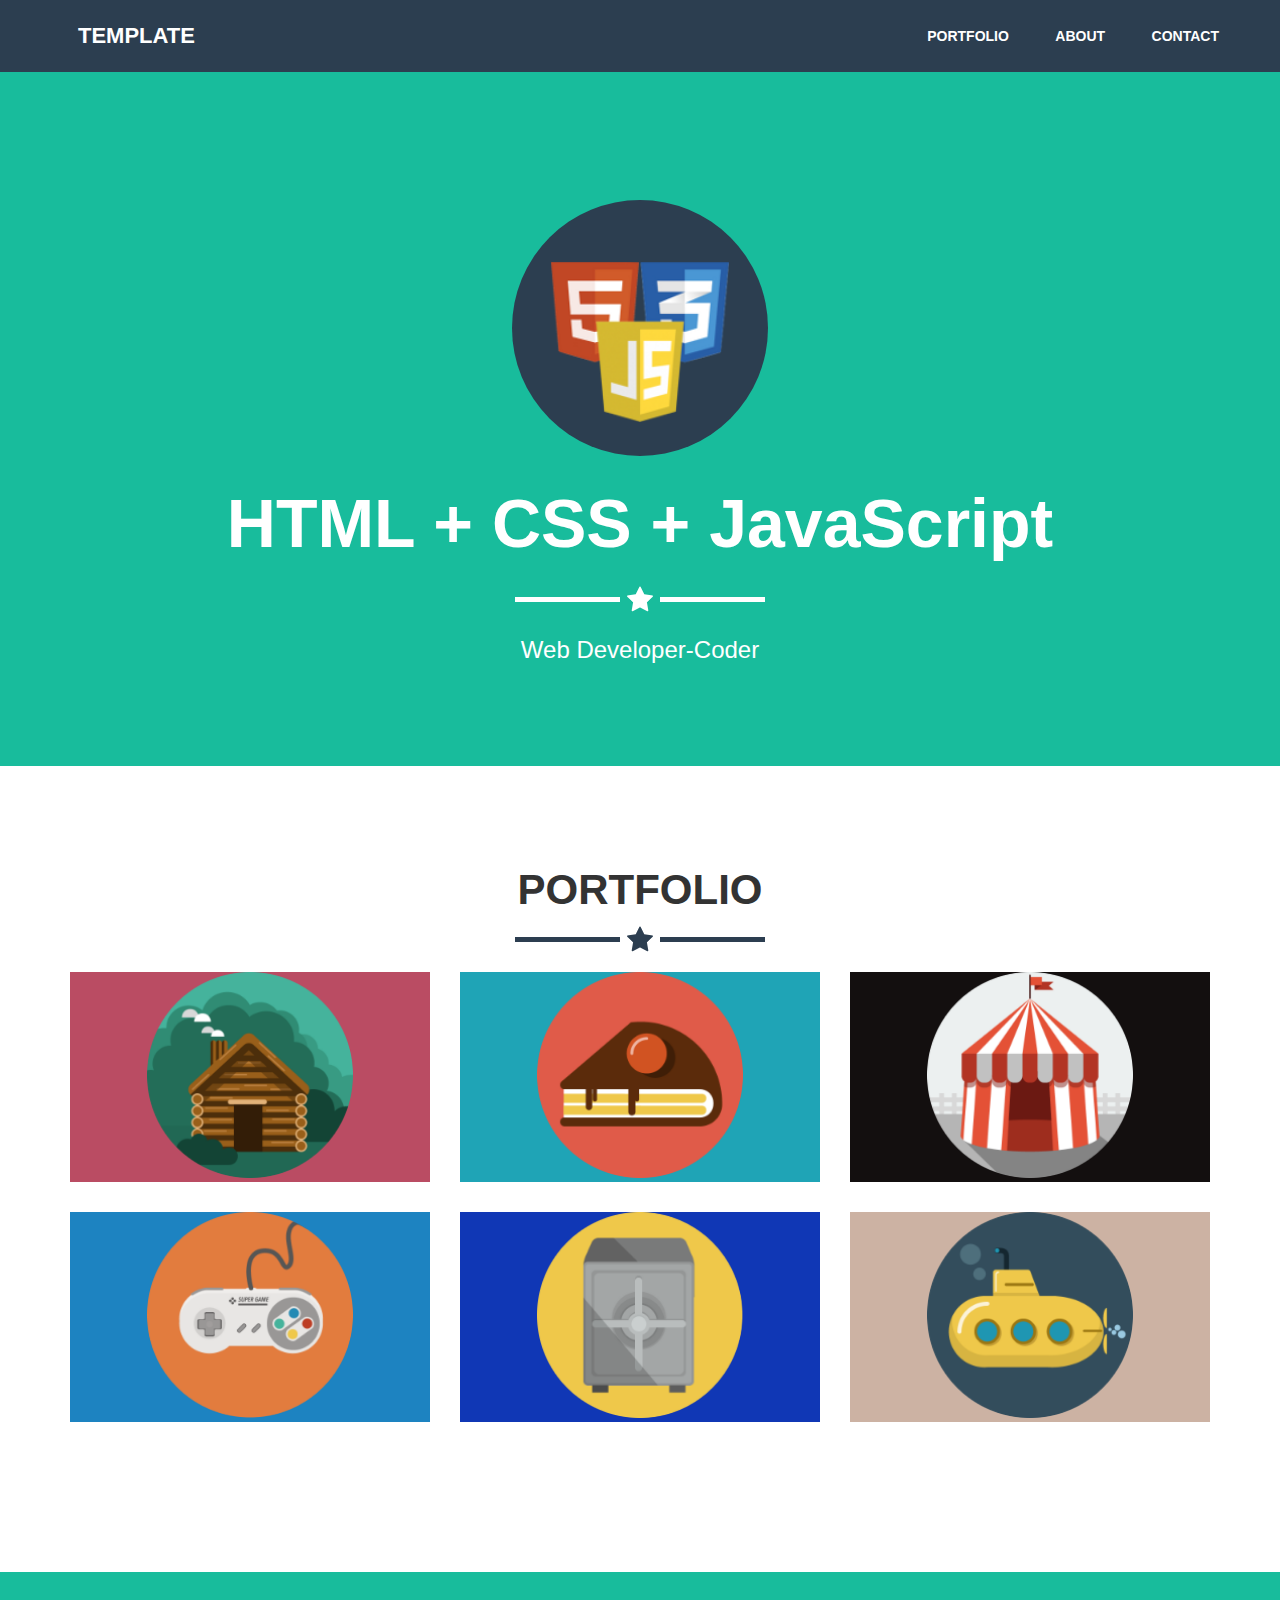
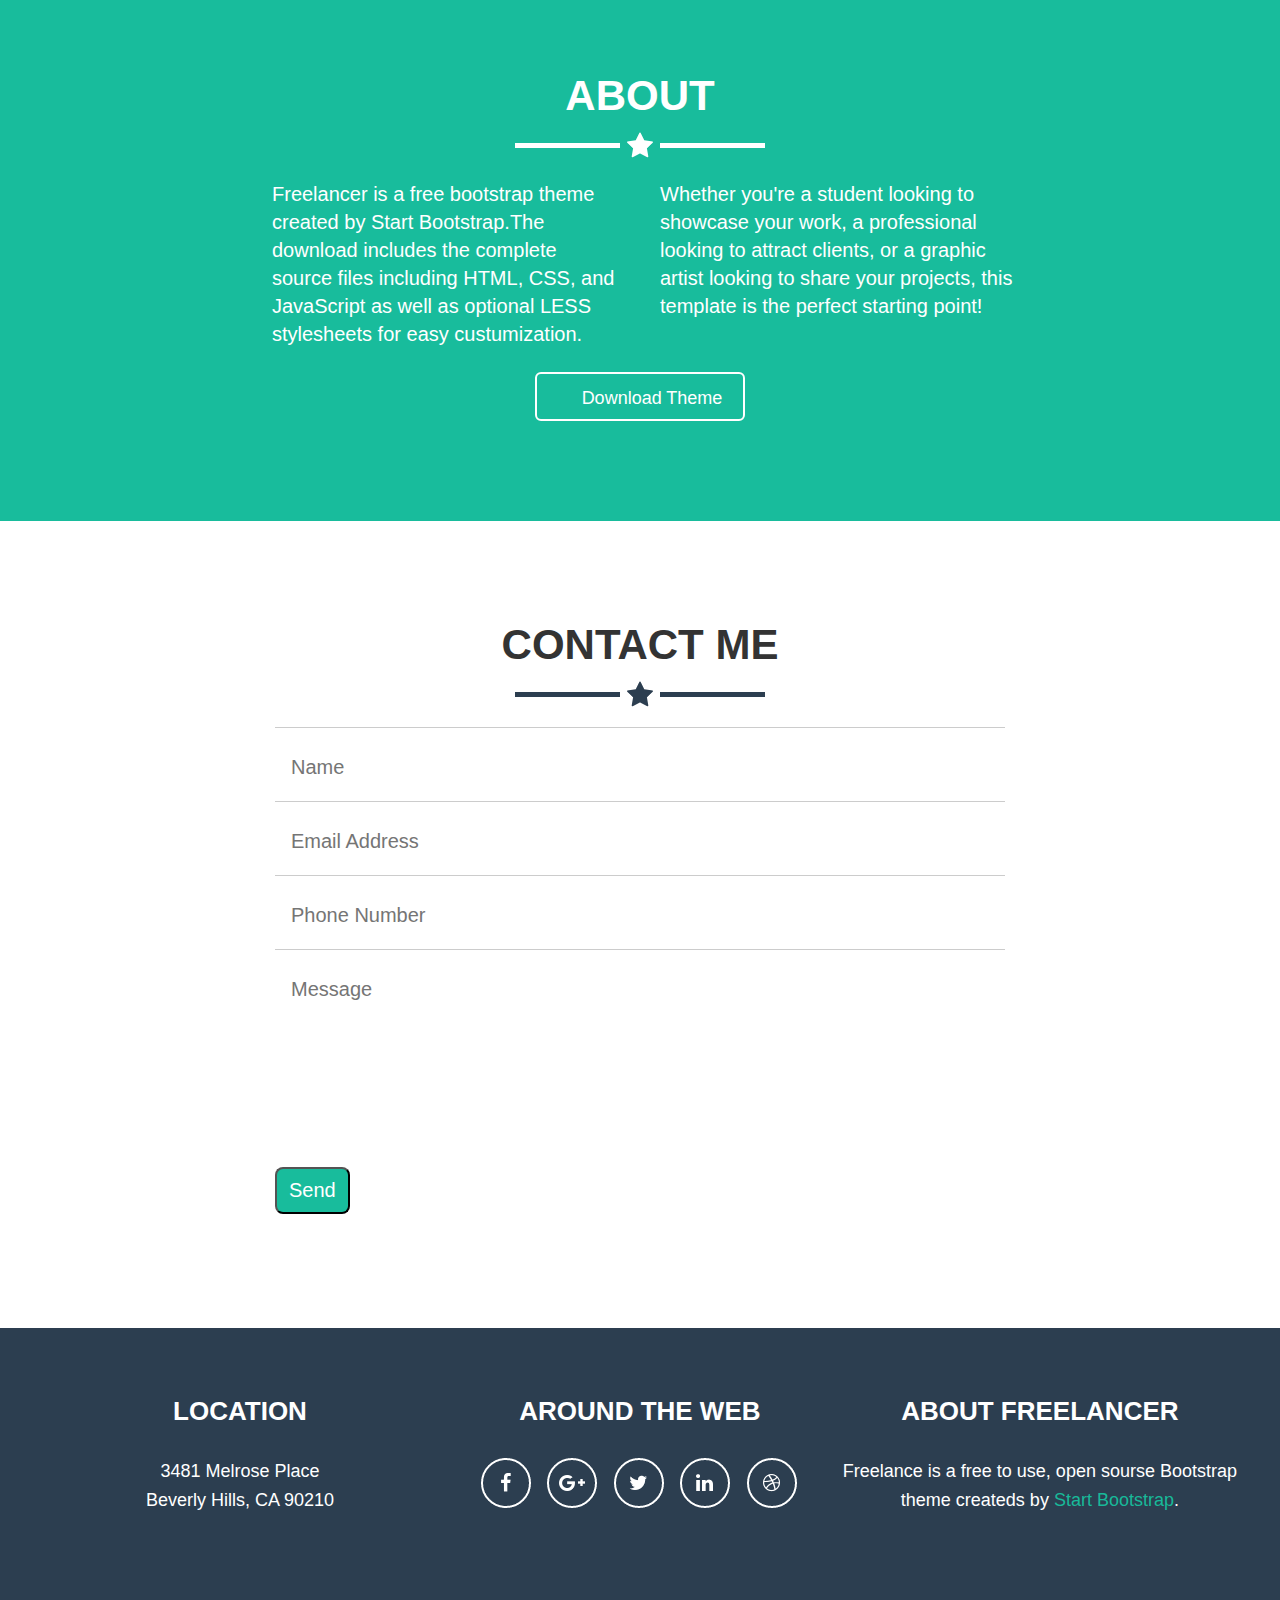
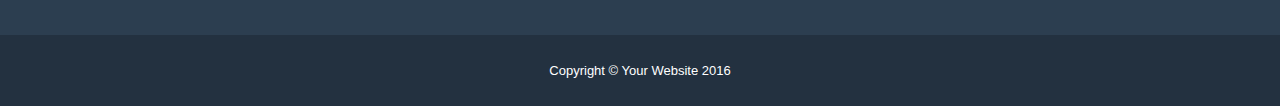
==== commit e55a8623: "code change" ====
--- a/first/index.html
+++ b/first/index.html
@@ -81,7 +81,7 @@
             <div class="container">
                 <div class="contact-me">Contact me</div>
                 <form action="" method="post">
-                    <div class="main-contact wrapper">
+                    <div class="main-contact wrapper-1">
                         <div>
                             <input type="text" id="name" placeholder="Name">
                         </div>
@@ -104,8 +104,9 @@
                 </form>
             </div>
         </div>
-        <div class="bottom-pane row">
+        <div class="bottom-pane">
             <div class="container">
+                <div class="bottom-pane wrapper-2 row">
                 <div class="bottom-pane-location col-4">
                     <div class="bottom-pane-title">
                         Location
@@ -144,6 +145,7 @@
                         Bootstrap</a>.
                     </div>
                 </div>
+                </div>
             </div>
         </div>
         <div class="bottom-bar">
--- a/first/main.css
+++ b/first/main.css
@@ -103,7 +103,7 @@
     padding-bottom: 100px;
 }
 .main-content-item {
-    padding: 25px 0;
+    display: block;
     margin: 0 0 30px;
     text-align: center;
     border-left: 15px solid #fff;
@@ -235,10 +235,8 @@
 }
 .send-action {
     text-align: left;
-    
-}
-.bottom-pane{
-    width: 100%;
+}
+.bottom-pane {
     background: #2c3e50;
     color: #fff;
     text-align: center;
@@ -249,21 +247,6 @@
     text-transform: uppercase;
     font-weight: bold;
     padding: 68px 0 30px;
-}
-.bottom-pane-location {
-    margin-left: 25px;
-}
-.bottom-pane-location,
-.bottom-pane-web,
-.bottom-pane-freelancer {
-    float: left;
-    width: 30%;
-    
-}
-.bottom-pane:after {
-  content: "";
-  display: table;
-  clear: both;
 }
 .bottom-pane-street,
 .bottom-pane-place,
@@ -271,9 +254,6 @@
      font-size: 18px;
      line-height: 1.6;
 }
-.bottom-pane-web {
-    margin-left: 30px;
-}
 .bottom-pane-around {
     font-size: 26px;
     text-transform: uppercase;
@@ -281,24 +261,19 @@
     padding: 68px 0 0;
 }
 .main-social-item {
-    
     padding-top: 26px;
-    
-    box-sizing: border-box;
 }
 .social-item {
-    float: left;
     background: url('img/social.png') no-repeat;
-    width: 34px;
-    height: 34px;
+    width: 36px;
+    height: 36px;
     margin: 5px;
     padding: 8px;
-    background: yellow;
-    text-align: center;
-    
+    display: inline-block;
 }
 .social-item:hover {
-    border: 1px solid fuchsia;
+    border: 3px solid yellow;
+    border-radius: 15px;
 }
 .social-item-fb {
     background-position: 0 0;
@@ -314,9 +289,6 @@
 }
 .social-item-hz {
     background-position-x: -252px;
-}
-.bottom-pane-freelancer {
-    margin-left: 30px;
 }
 .bottom-pane-text a {
     color: #18b999;
@@ -349,4 +321,4 @@
         background-size: 60px;
         border-radius: 10px;
     }
-}
+}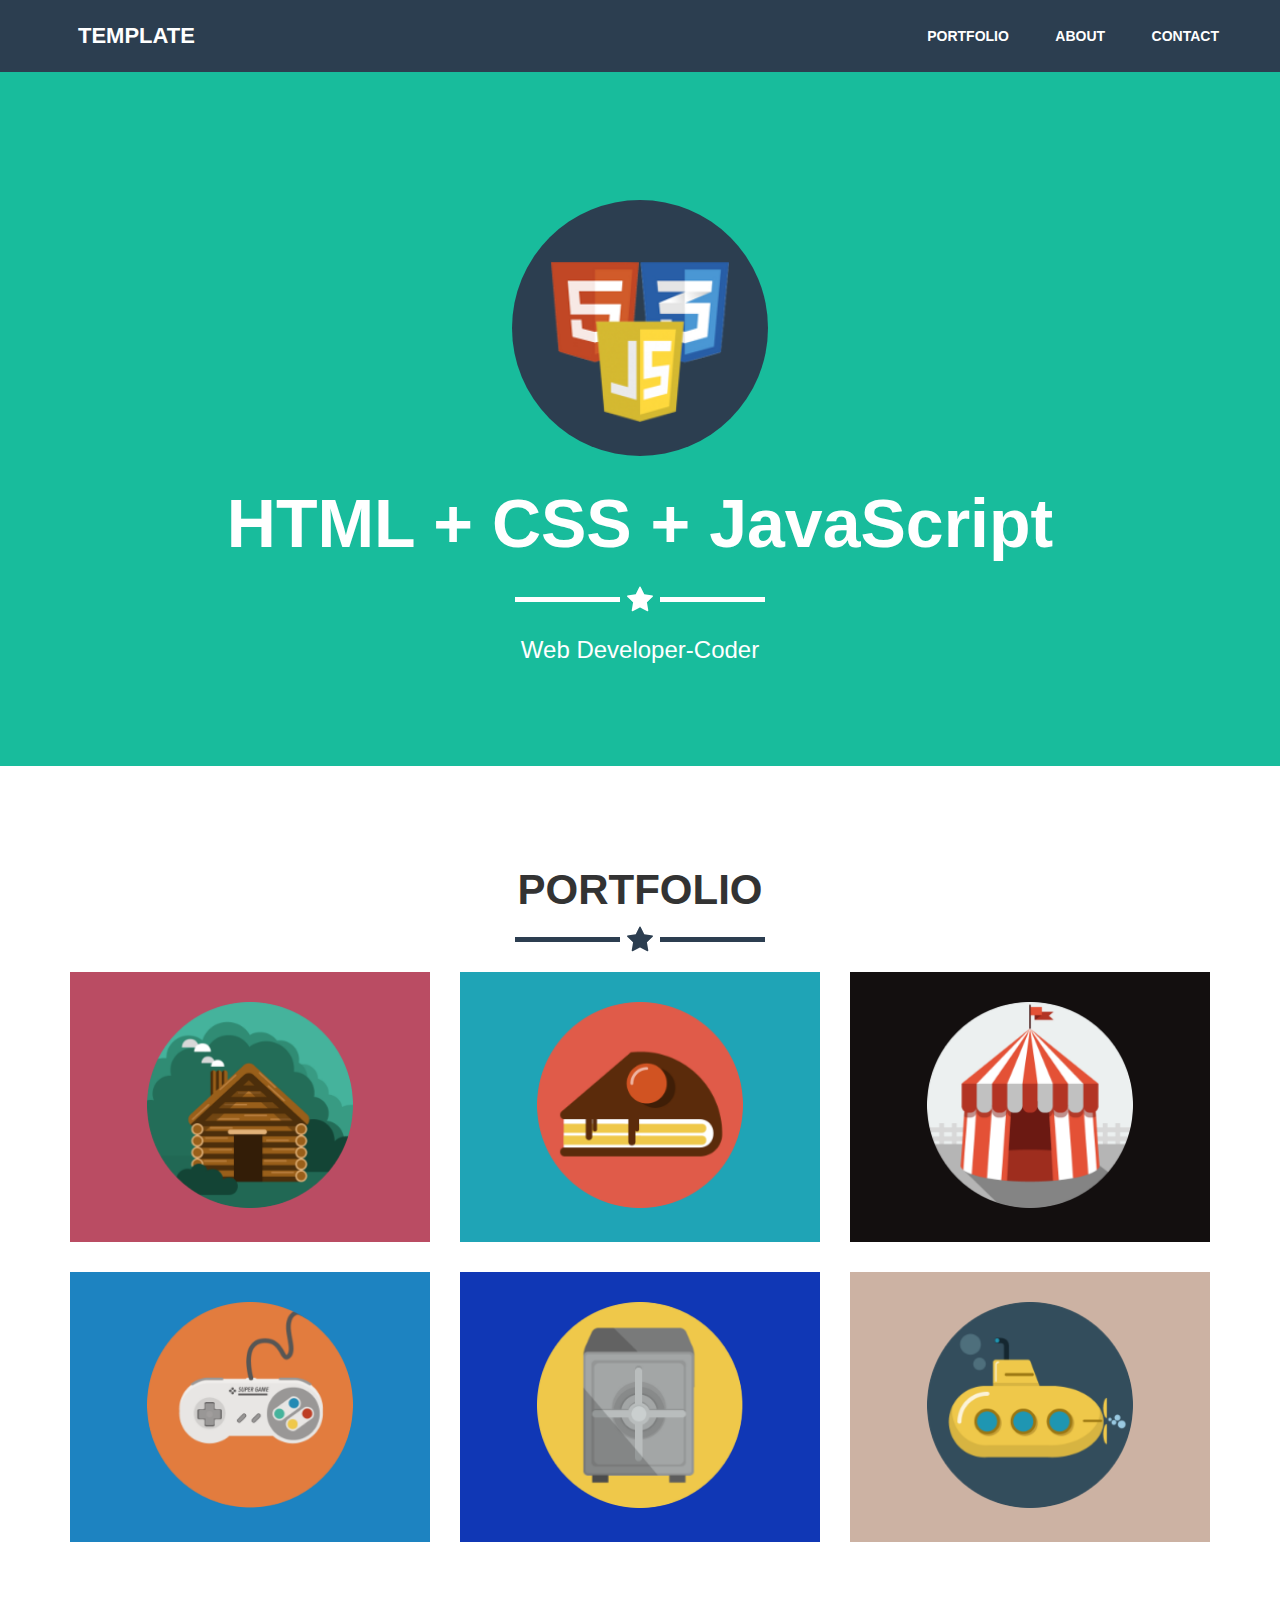
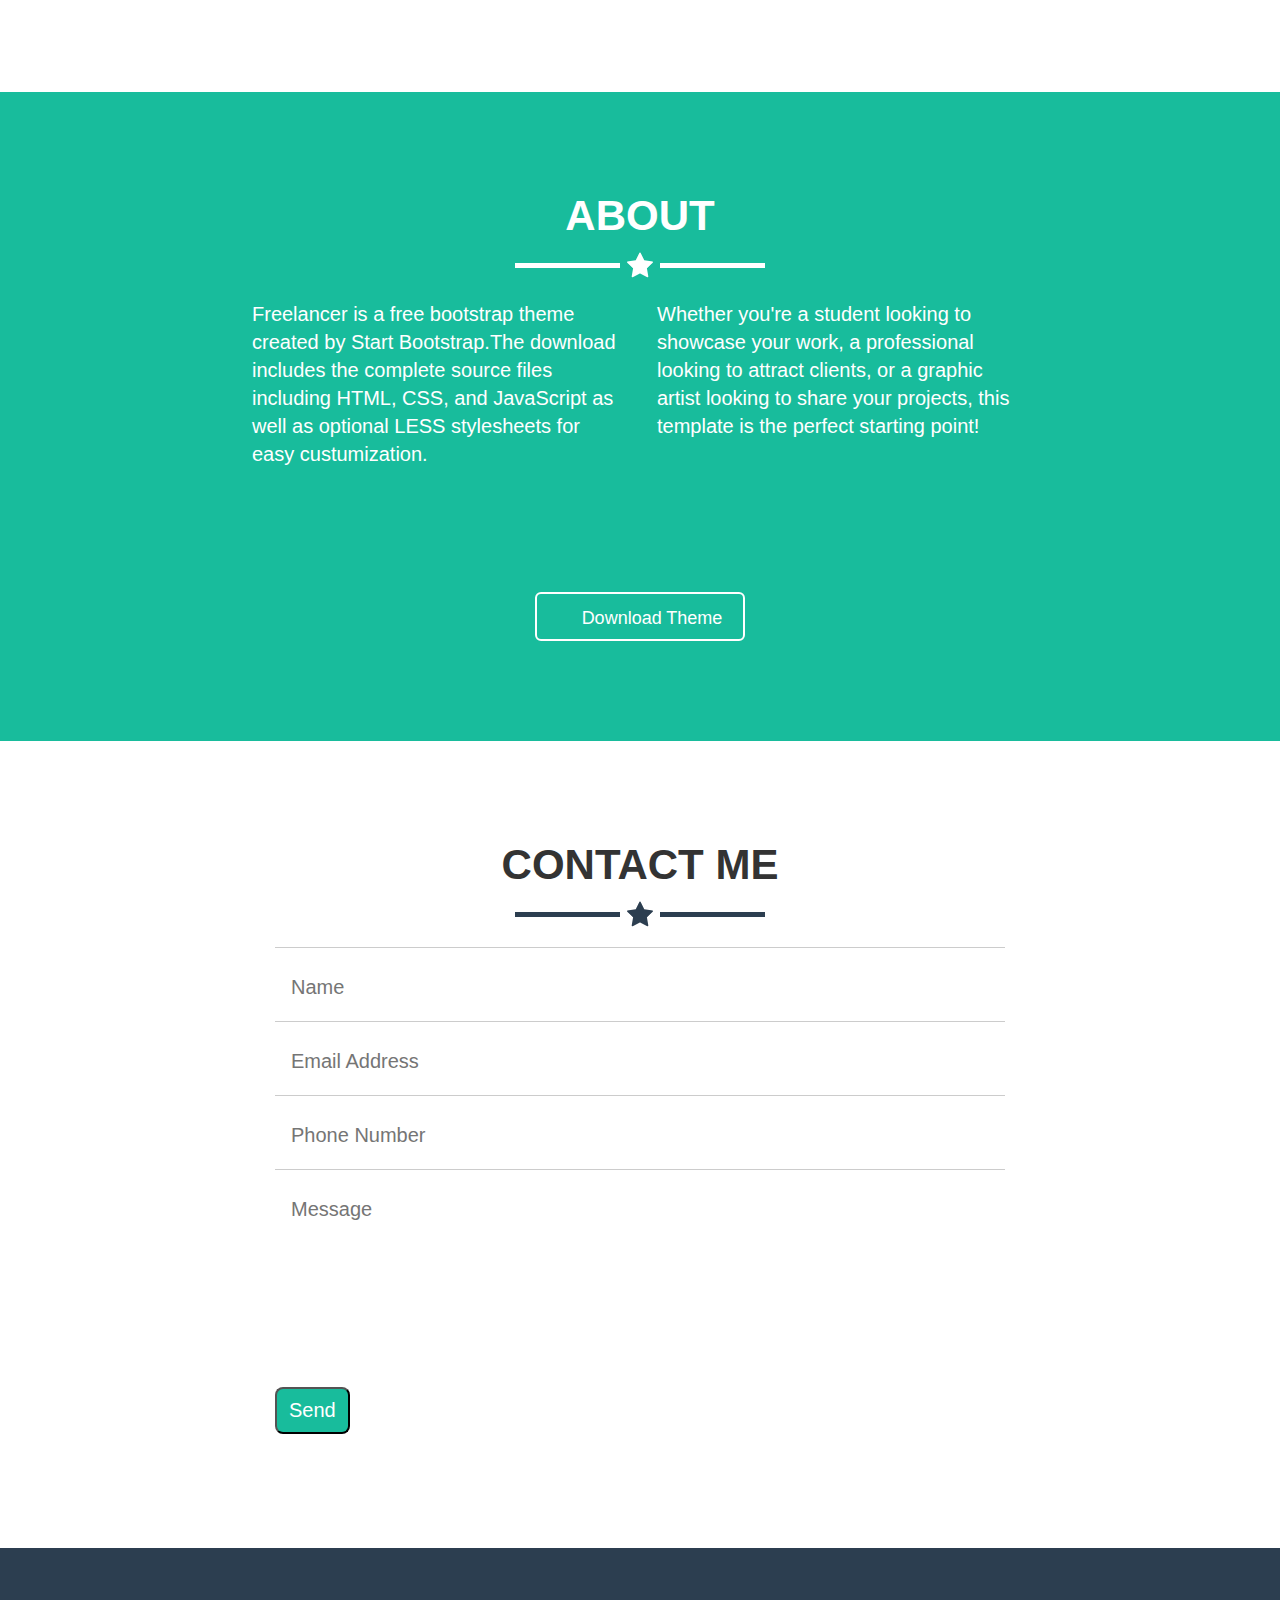
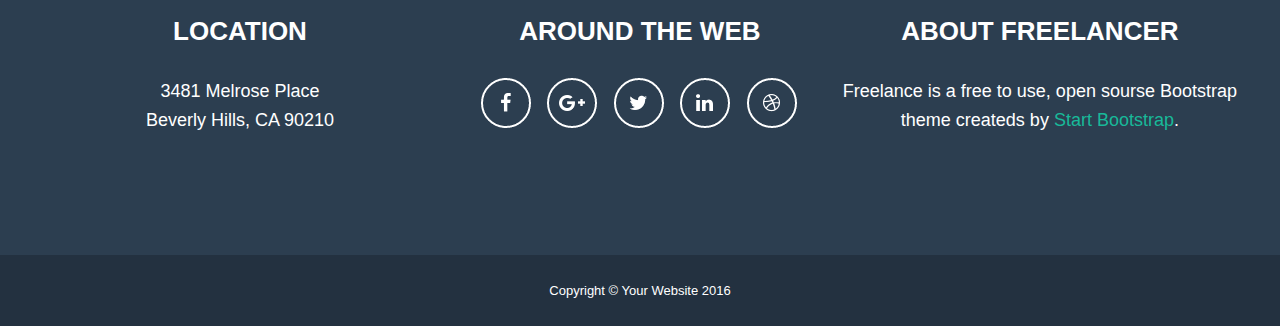
==== commit 494c8292: "code change" ====
--- a/first/index.html
+++ b/first/index.html
@@ -58,17 +58,19 @@
         <div class="main-about">
             <div class="container">
                 <div class="about-me">About</div>
-                <div class="main-about-description">
+                <div class="main-about wrapper-0 row">
+                <div class="main-about-description col-6">
                     Freelancer is a free bootstrap theme created by Start 
                        Bootstrap.The download includes the complete source 
                        files including HTML, CSS, and JavaScript as well as 
                        optional LESS stylesheets for easy custumization.
                 </div>
-                <div class="main-about-sentence">
+                <div class="main-about-sentence col-6">
                     Whether you're a student looking to showcase your work,
                     a professional looking to attract clients, or a graphic
                     artist looking to share your projects, this template is
                     the perfect starting point!
+                </div>
                 </div>
             </div>
             <form action="" method="post">
--- a/first/main.css
+++ b/first/main.css
@@ -79,7 +79,6 @@
     color: #fff;
     font-weight: 500;
     text-transform: capitalize;
-    white-space: pre;
     padding-top: 24px;
     margin: 0 auto;
 }
@@ -113,6 +112,7 @@
 img {
     max-width: 206px;
     width: 80%;
+    padding: 30px 0 30px;
 }
 .main-content-item-list {
     padding: 20px 15px;
@@ -139,7 +139,6 @@
     background: #18bc9c;
     padding-bottom: 100px;
     color: #fff;
-    
 }
 .about-me {
     font-size: 42px;
@@ -157,20 +156,14 @@
     margin: 12px auto 0;
 }
 .main-about-description {
-    padding: 22px 20px 0;
+    padding: 22px 17px 0 0;
     font-size: 20px;
-    width: 50%;
-    float: left;
     line-height: 1.4;
-    box-sizing: border-box;
 }
 .main-about-sentence {
-    padding: 22px 0 0 20px;
+    padding: 22px 0 0 17px;
     font-size: 20px;
-    width: 50%;
-    float: left;
     line-height: 1.4;
-    box-sizing: border-box;
 }
 .main-about .container {
     max-width: 776px;
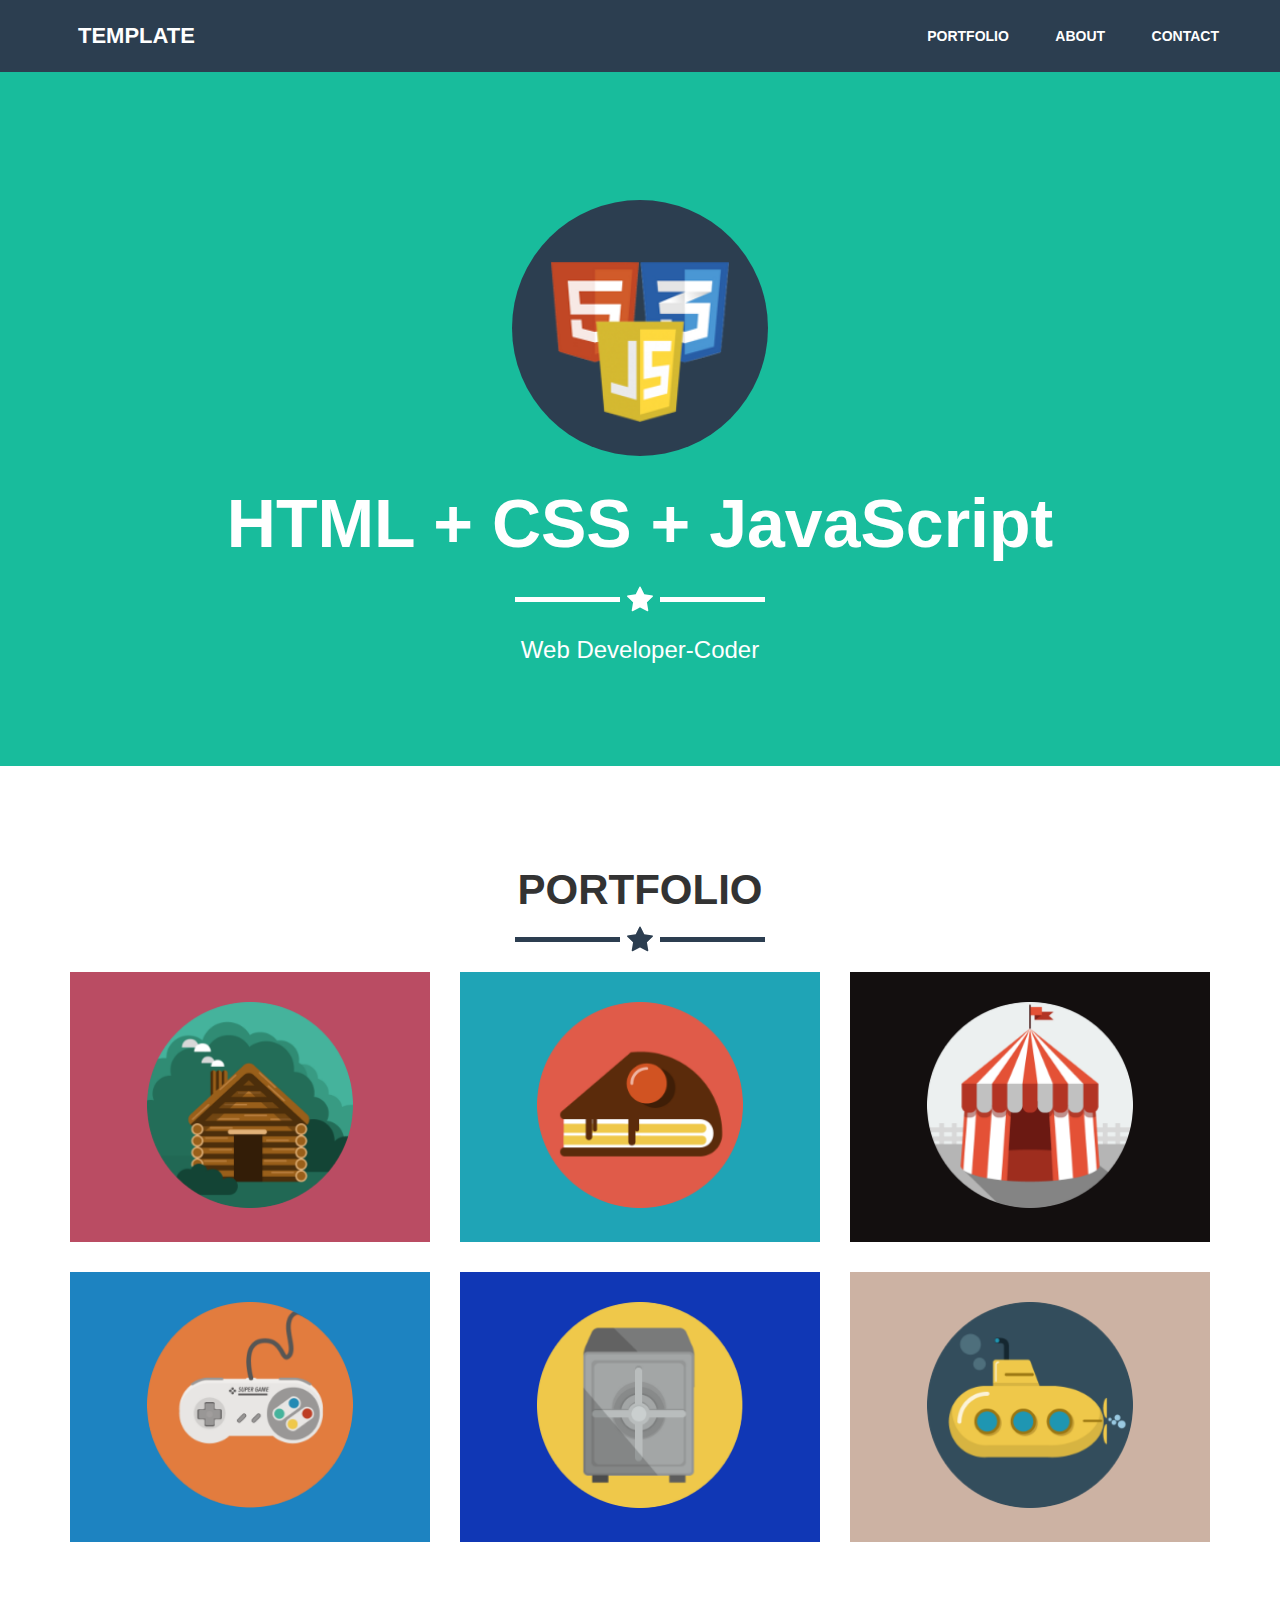
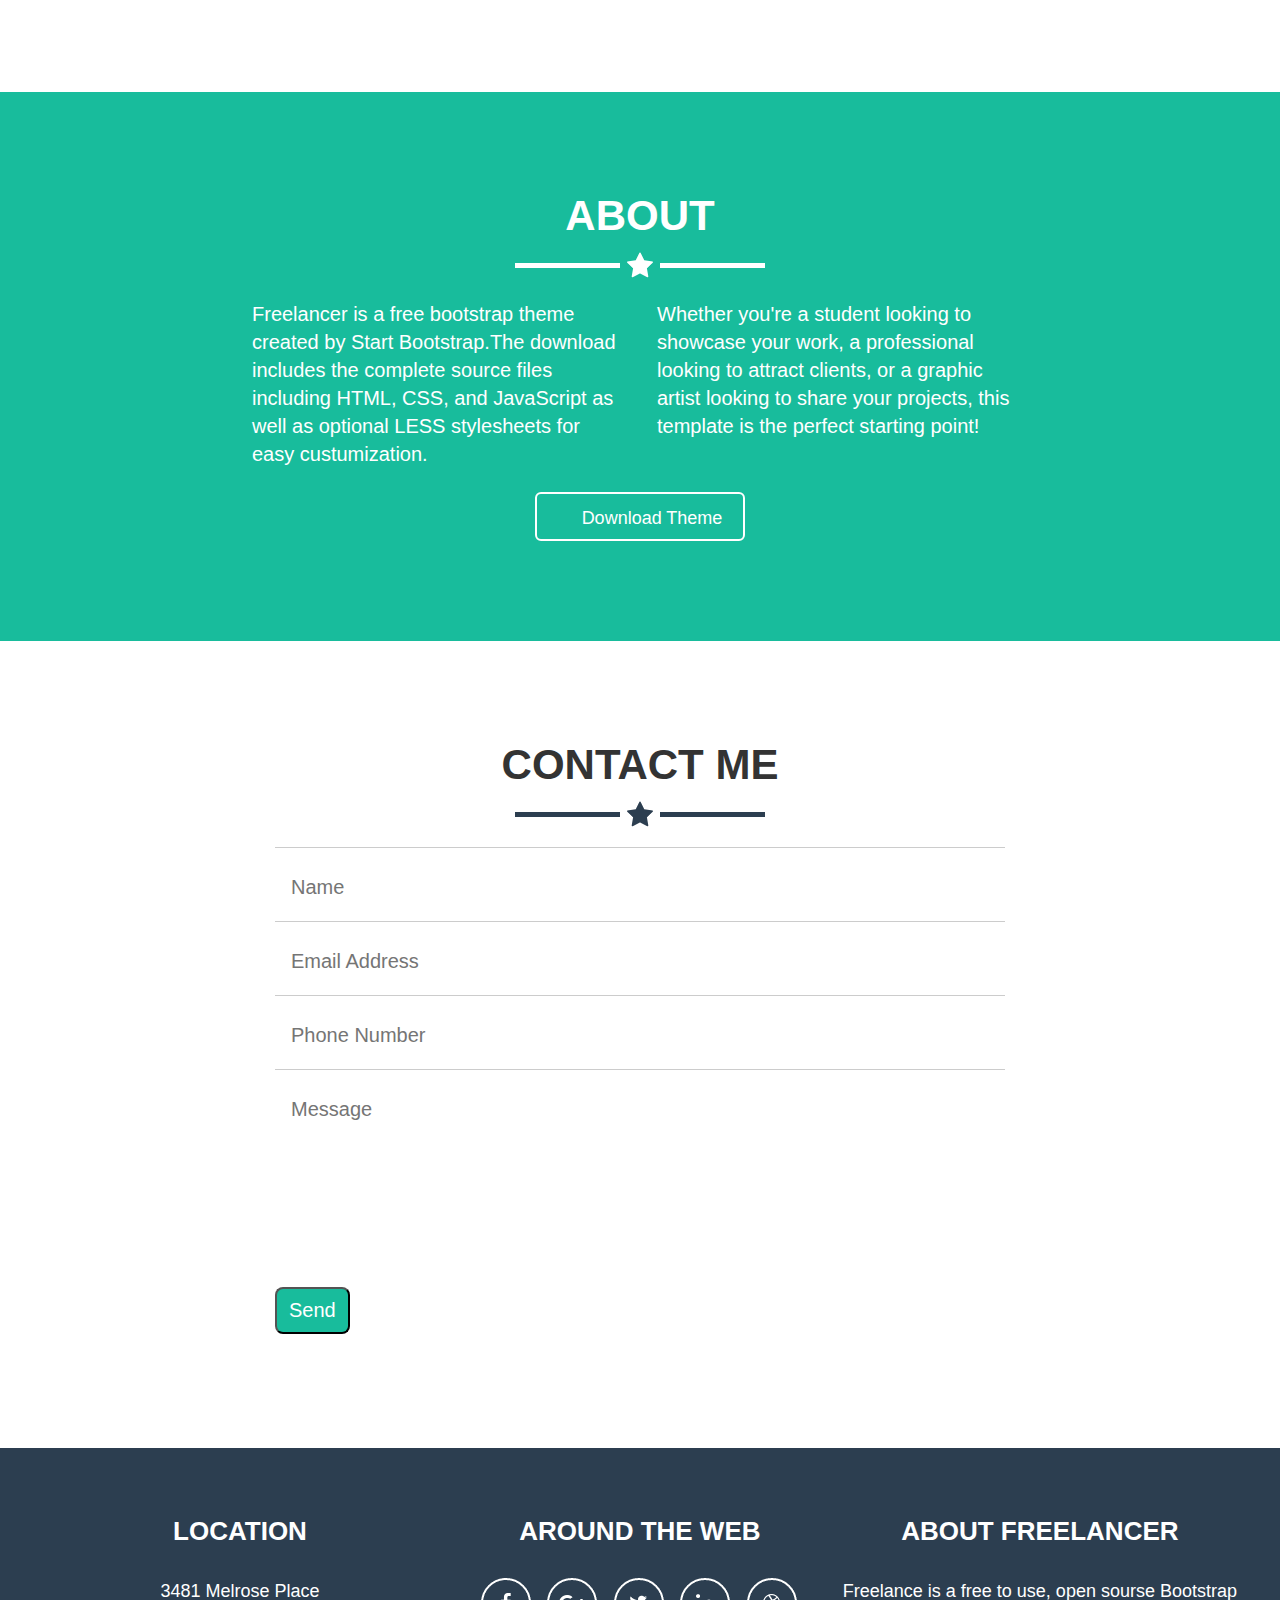
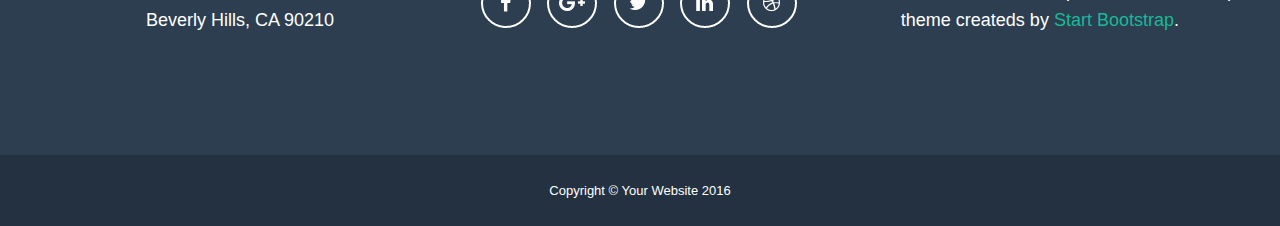
==== commit 6638f040: "code change" ====
--- a/first/index.html
+++ b/first/index.html
@@ -58,7 +58,7 @@
         <div class="main-about">
             <div class="container">
                 <div class="about-me">About</div>
-                <div class="main-about wrapper-0 row">
+                <div class="main-about-wrapper-0 row">
                 <div class="main-about-description col-6">
                     Freelancer is a free bootstrap theme created by Start 
                        Bootstrap.The download includes the complete source 
